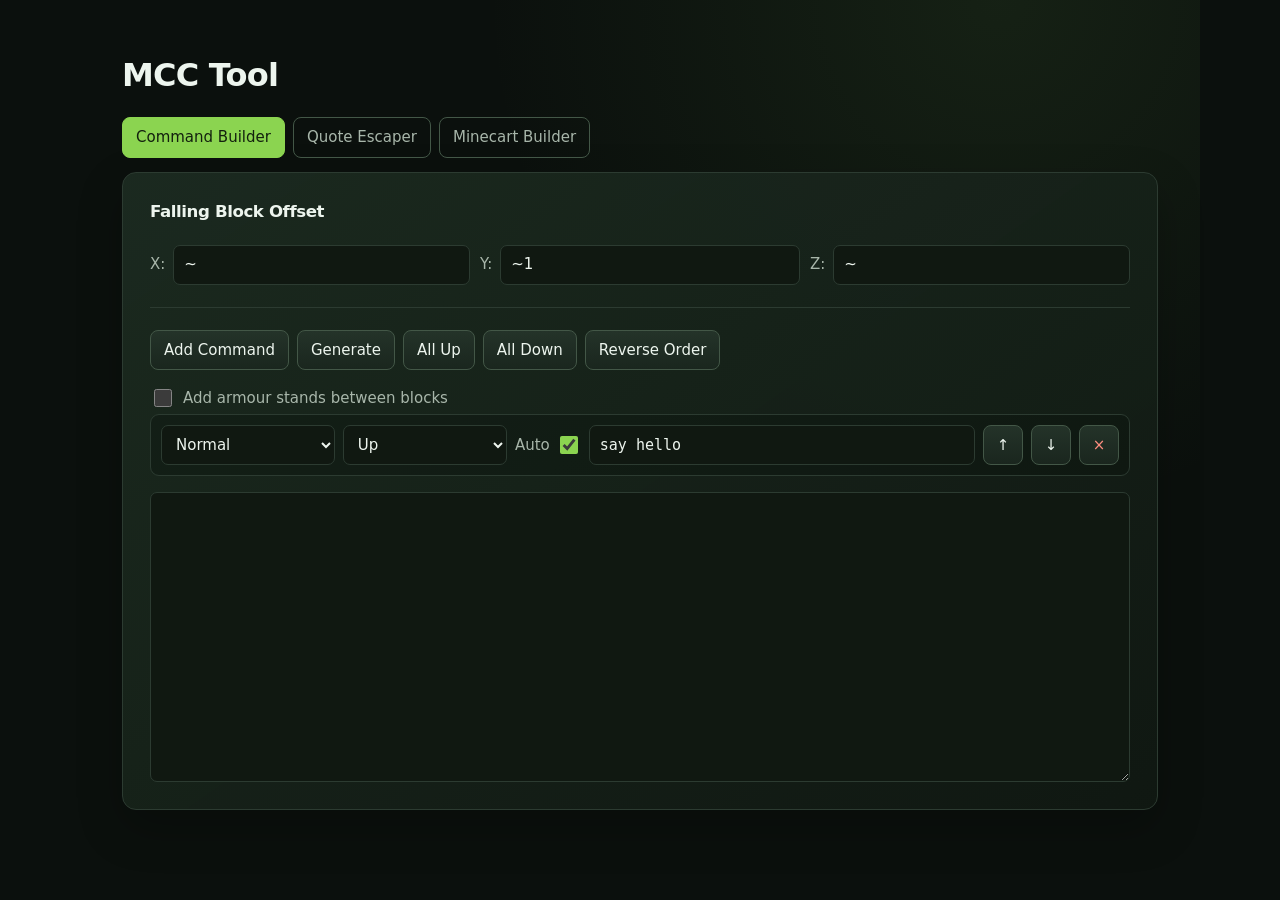
==== MCCTool/index.html @ 0b10d3e8 "add stuf like roku & mcctool" ====
<!doctype html>
<html lang="en">
<head>
  <meta charset="utf-8">
  <meta name="viewport" content="width=device-width, initial-scale=1">
  <title>MCC Tool</title>
  <style>
    :root {
      color-scheme: dark;
      --bg: #0b100d;
      --surface: #141d17;
      --surface-raised: #1b2820;
      --surface-soft: #101811;
      --line: #2c3b31;
      --line-strong: #435747;
      --text: #edf5ee;
      --muted: #a8b6aa;
      --accent: #8bd450;
      --accent-strong: #b2f078;
      --accent-ink: #13200e;
      --danger: #ff8e80;
      --shadow: 0 18px 46px rgba(0, 0, 0, .24);
    }

    * { box-sizing: border-box; }

    html { min-width: 320px; background: var(--bg); }

    body {
      max-width: 1120px;
      min-height: 100vh;
      margin: 0 auto;
      padding: clamp(20px, 4vw, 54px) clamp(14px, 4vw, 42px);
      color: var(--text);
      background:
        radial-gradient(circle at 82% 0%, rgba(92, 146, 70, .13), transparent 32rem),
        var(--bg);
      font: 15px/1.5 system-ui, -apple-system, BlinkMacSystemFont, "Segoe UI", sans-serif;
    }

    h2, h3 { margin: 0; letter-spacing: -.025em; }
    h2 { font-size: clamp(1.45rem, 3vw, 2rem); }
    h3 { font-size: 1.04rem; }

    body > h2 { margin: 0 0 18px; }

    button, input, select, textarea { font: inherit; }

    button {
      min-height: 40px;
      border: 1px solid var(--line-strong);
      border-radius: 8px;
      padding: 8px 13px;
      color: var(--text);
      background: linear-gradient(180deg, #243329, #1a261e);
      cursor: pointer;
      transition: border-color .16s ease, background .16s ease, color .16s ease, transform .16s ease;
    }

    button:hover { border-color: var(--accent); background: #2b3d2e; }
    button:active { transform: translateY(1px); }
    button:focus-visible, input:focus-visible, select:focus-visible, textarea:focus-visible {
      outline: 2px solid var(--accent-strong);
      outline-offset: 2px;
    }

    .tabs, .toolbar {
      display: flex;
      flex-wrap: wrap;
      gap: 8px;
    }

    .tabs { margin-bottom: 14px; }
    .tabs button { color: var(--muted); background: transparent; }
    .tabs button.active { color: var(--accent-ink); border-color: var(--accent); background: var(--accent); }

    #builder, #escape, #minecart {
      padding: clamp(17px, 3vw, 27px);
      border: 1px solid var(--line);
      border-radius: 14px;
      background: linear-gradient(145deg, rgba(28, 42, 32, .96), rgba(16, 24, 18, .98));
      box-shadow: var(--shadow);
    }

    #builder h3, #escape h3, #minecart h3 { margin-bottom: 20px; }

    .coordinates {
      display: grid;
      grid-template-columns: repeat(3, minmax(0, 1fr));
      gap: 10px;
    }

    .coordinate {
      display: grid;
      grid-template-columns: auto 1fr;
      align-items: center;
      gap: 8px;
      color: var(--muted);
    }

    input, select, textarea {
      width: 100%;
      border: 1px solid var(--line);
      border-radius: 7px;
      color: var(--text);
      background: var(--surface-soft);
    }

    input, select { min-height: 40px; padding: 7px 10px; }
    textarea { display: block; min-height: 150px; padding: 12px; resize: vertical; }
    textarea, .command-input { font-family: ui-monospace, SFMono-Regular, Menlo, Consolas, monospace; }
    input::placeholder, textarea::placeholder { color: #718174; }

    hr {
      height: 1px;
      margin: 22px 0;
      border: 0;
      background: var(--line);
    }

    .toolbar { margin-bottom: 16px; }

    .option-label {
      display: inline-flex;
      align-items: center;
      gap: 8px;
      color: var(--muted);
    }

    .option-label input {
      width: 18px;
      min-height: 18px;
      accent-color: var(--accent);
    }

    #commands {
      display: grid;
      gap: 8px;
      margin-bottom: 16px;
    }

    .command-row {
      display: grid;
      grid-template-columns: minmax(120px, .9fr) minmax(120px, .85fr) auto minmax(180px, 2fr) auto auto auto;
      align-items: center;
      gap: 8px;
      padding: 10px;
      border: 1px solid var(--line);
      border-radius: 9px;
      background: rgba(10, 17, 12, .36);
    }

    .command-row select, .command-row input { min-width: 0; }
    .command-row .auto-label { display: inline-flex; align-items: center; gap: 6px; white-space: nowrap; color: var(--muted); }
    .command-row .auto-label input { width: 18px; min-height: 18px; accent-color: var(--accent); }
    .command-row .row-action { min-width: 40px; padding-inline: 10px; }
    .command-row .delete-action { color: var(--danger); }

    #out { min-height: 290px; }
    #escapeIn, #escapeOut { min-height: 150px; }
    #mineCommands { min-height: 180px; }
    #mineOut { min-height: 290px; }

    #escape > input { max-width: 180px; margin-bottom: 20px; }
    #escape > button, #minecart > button { margin-top: 14px; }

    @media (max-width: 760px) {
      .command-row { grid-template-columns: repeat(2, minmax(0, 1fr)); }
      .command-row .command-input { grid-column: 1 / -1; }
      .command-row .auto-label { justify-self: start; }
    }

    @media (max-width: 520px) {
      body { padding-top: 18px; }
      .coordinates { grid-template-columns: 1fr; }
      .toolbar button, .tabs button { flex: 1 1 calc(50% - 8px); }
      .command-row { grid-template-columns: 1fr 1fr; }
      .command-row select:first-child { grid-column: 1 / -1; }
      .command-row .row-action { min-width: 0; }
      #builder, #escape, #minecart { border-radius: 10px; }
    }
  </style>
</head>
<body>
  <h2>MCC Tool</h2>

  <div class="tabs" role="tablist" aria-label="Tool selection">
    <button class="active" role="tab" aria-selected="true" aria-controls="builder" onclick="tab('builder', this)">Command Builder</button>
    <button role="tab" aria-selected="false" aria-controls="escape" onclick="tab('escape', this)">Quote Escaper</button>
    <button role="tab" aria-selected="false" aria-controls="minecart" onclick="tab('minecart', this)">Minecart Builder</button>
  </div>

  <div id="builder">
    <h3>Falling Block Offset</h3>
    <div class="coordinates">
      <label class="coordinate">X: <input id="ox" value="~" /></label>
      <label class="coordinate">Y: <input id="oy" value="~1" /></label>
      <label class="coordinate">Z: <input id="oz" value="~" /></label>
    </div>

    <hr />

    <div class="toolbar">
      <button onclick="add()">Add Command</button>
      <button onclick="generate()">Generate</button>
      <button onclick="allDirection('up')">All Up</button>
      <button onclick="allDirection('down')">All Down</button>
      <button onclick="reverseCommands()">Reverse Order</button>
    </div>

    <label class="option-label">
      <input id="armourStands" type="checkbox" />
      Add armour stands between blocks
    </label>

    <div id="commands"></div>

    <textarea id="out" aria-label="Generated command output"></textarea>
  </div>

  <div id="escape" hidden>
    <h3>Quote Escaper</h3>

    Level:
    <input id="level" type="number" min="0" value="1" />

    <textarea id="escapeIn" placeholder='text with "quotes"'></textarea>

    <button onclick="escapeText()">Escape</button>

    <textarea id="escapeOut" aria-label="Escaped text output"></textarea>
  </div>

  <div id="minecart" hidden>
    <h3>Falling Redstone Activator Rail</h3>

    <textarea id="mineCommands" placeholder="say hello
say world"></textarea>

    <button onclick="generateMinecart()">Generate</button>

    <textarea id="mineOut" aria-label="Generated minecart command output"></textarea>
  </div>

  <script>
    function allDirection(dir) {
      commands.forEach((c) => { c.direction = dir; });
      render();
    }

    function reverseCommands() {
      commands.reverse();
      render();
    }

    function shiftUp(i) {
      if (i <= 0) return;
      [commands[i], commands[i - 1]] = [commands[i - 1], commands[i]];
      render();
    }

    function shiftDown(i) {
      if (i >= commands.length - 1) return;
      [commands[i], commands[i + 1]] = [commands[i + 1], commands[i]];
      render();
    }

    function deleteCommand(i) {
      commands.splice(i, 1);
      render();
    }

    function tab(name, selectedButton) {
      ["builder", "escape", "minecart"].forEach((id) => {
        document.getElementById(id).hidden = id !== name;
      });

      document.querySelectorAll(".tabs button").forEach((button) => {
        const selected = button === selectedButton;
        button.classList.toggle("active", selected);
        button.setAttribute("aria-selected", selected);
      });
    }

    function generateMinecart() {
      const cmds = document.getElementById("mineCommands").value
        .split("\n")
        .filter((x) => x.trim() !== "");

      const passengers = [
        { id: "falling_block", BlockState: { Name: "activator_rail" } },
      ];

      cmds.forEach((cmd) => {
        passengers.push({
          id: "command_block_minecart",
          Command: cmd,
        });
      });

      const redstone = {
        id: "falling_block",
        BlockState: { Name: "redstone_block" },
        Passengers: passengers,
      };

      document.getElementById("mineOut").value = `summon minecraft:falling_block ~ ~1 ~ ` + nbt(redstone);
    }

    // COMMAND BUILDER
    let commands = [];

    function add() {
      commands.push({ type: "normal", auto: true, direction: "up", command: "say hello" });
      render();
    }

    function addOption(select, value, text) {
      const option = document.createElement("option");
      option.value = value;
      option.textContent = text;
      select.appendChild(option);
    }

    function createSelect(options, value, onChange) {
      const select = document.createElement("select");
      options.forEach(([optionValue, optionText]) => addOption(select, optionValue, optionText));
      select.value = value;
      select.addEventListener("change", () => onChange(select.value));
      return select;
    }

    function render() {
      const container = document.getElementById("commands");
      container.replaceChildren();

      commands.forEach((c, i) => {
        const row = document.createElement("div");
        row.className = "command-row";

        row.appendChild(createSelect([
          ["normal", "Normal"], ["chain", "Chain"], ["repeat", "Repeat"], ["redstone", "Redstone Block"],
        ], c.type, (value) => { c.type = value; }));

        row.appendChild(createSelect([
          ["up", "Up"], ["down", "Down"], ["north", "North"], ["south", "South"], ["east", "East"], ["west", "West"],
        ], c.direction, (value) => { c.direction = value; }));

        const autoLabel = document.createElement("label");
        autoLabel.className = "auto-label";
        autoLabel.textContent = "Auto";
        const auto = document.createElement("input");
        auto.type = "checkbox";
        auto.checked = c.auto;
        auto.addEventListener("change", () => { c.auto = auto.checked; });
        autoLabel.appendChild(auto);
        row.appendChild(autoLabel);

        const commandInput = document.createElement("input");
        commandInput.className = "command-input";
        commandInput.value = c.command;
        commandInput.setAttribute("aria-label", `Command ${i + 1}`);
        commandInput.addEventListener("input", () => { c.command = commandInput.value; });
        row.appendChild(commandInput);

        const up = document.createElement("button");
        up.className = "row-action";
        up.textContent = "↑";
        up.title = "Move up";
        up.setAttribute("aria-label", "Move command up");
        up.onclick = () => shiftUp(i);
        row.appendChild(up);

        const down = document.createElement("button");
        down.className = "row-action";
        down.textContent = "↓";
        down.title = "Move down";
        down.setAttribute("aria-label", "Move command down");
        down.onclick = () => shiftDown(i);
        row.appendChild(down);

        const remove = document.createElement("button");
        remove.className = "row-action delete-action";
        remove.textContent = "×";
        remove.title = "Delete command";
        remove.setAttribute("aria-label", "Delete command");
        remove.onclick = () => deleteCommand(i);
        row.appendChild(remove);

        container.appendChild(row);
      });
    }

    function escapeNBT(s) {
      return s.replaceAll("\\", "\\\\").replaceAll('"', '\\"');
    }

    function makeBlock(c) {
      if (c.type === "redstone") {
        return { id: "falling_block", BlockState: { Name: "redstone_block" } };
      }

      const name = c.type === "chain" ? "chain_command_block" : c.type === "repeat" ? "repeating_command_block" : "command_block";
      return {
        id: "falling_block",
        BlockState: { Name: name, Properties: { facing: c.direction } },
        TileEntityData: { auto: c.auto ? 1 : 0, Command: c.command },
      };
    }

    function nbt(obj) {
      if (Array.isArray(obj)) return "[" + obj.map(nbt).join(",") + "]";
      if (typeof obj === "object") return "{" + Object.entries(obj).map(([k, v]) => k + ":" + nbt(v)).join(",") + "}";
      if (typeof obj === "string") return '"' + escapeNBT(obj) + '"';
      return obj;
    }

    function stackBlocks(blocks, useArmourStands) {
      let result = null;
      for (let i = blocks.length - 1; i >= 0; i--) {
        const block = blocks[i];
        if (result) {
          block.Passengers = useArmourStands
            ? [{ id: "armor_stand", Health: 0, Invisible: 1, Passengers: [result] }]
            : [result];
        }
        result = block;
      }
      return result;
    }

    function generate() {
      const useArmourStands = document.getElementById("armourStands").checked;
      const stack = stackBlocks(commands.map(makeBlock), useArmourStands);
      const x = document.getElementById("ox").value;
      const y = document.getElementById("oy").value;
      const z = document.getElementById("oz").value;
      document.getElementById("out").value = `summon minecraft:falling_block ${x} ${y} ${z} ` + nbt(stack);
    }

    // QUOTE ESCAPER
    function escapeText() {
      const level = Number(document.getElementById("level").value);
      const amount = 2 ** level - 1;
      const slashes = "\\".repeat(amount);
      document.getElementById("escapeOut").value = document.getElementById("escapeIn").value.replaceAll('"', slashes + '"');
    }

    add();
  </script>
</body>
</html>
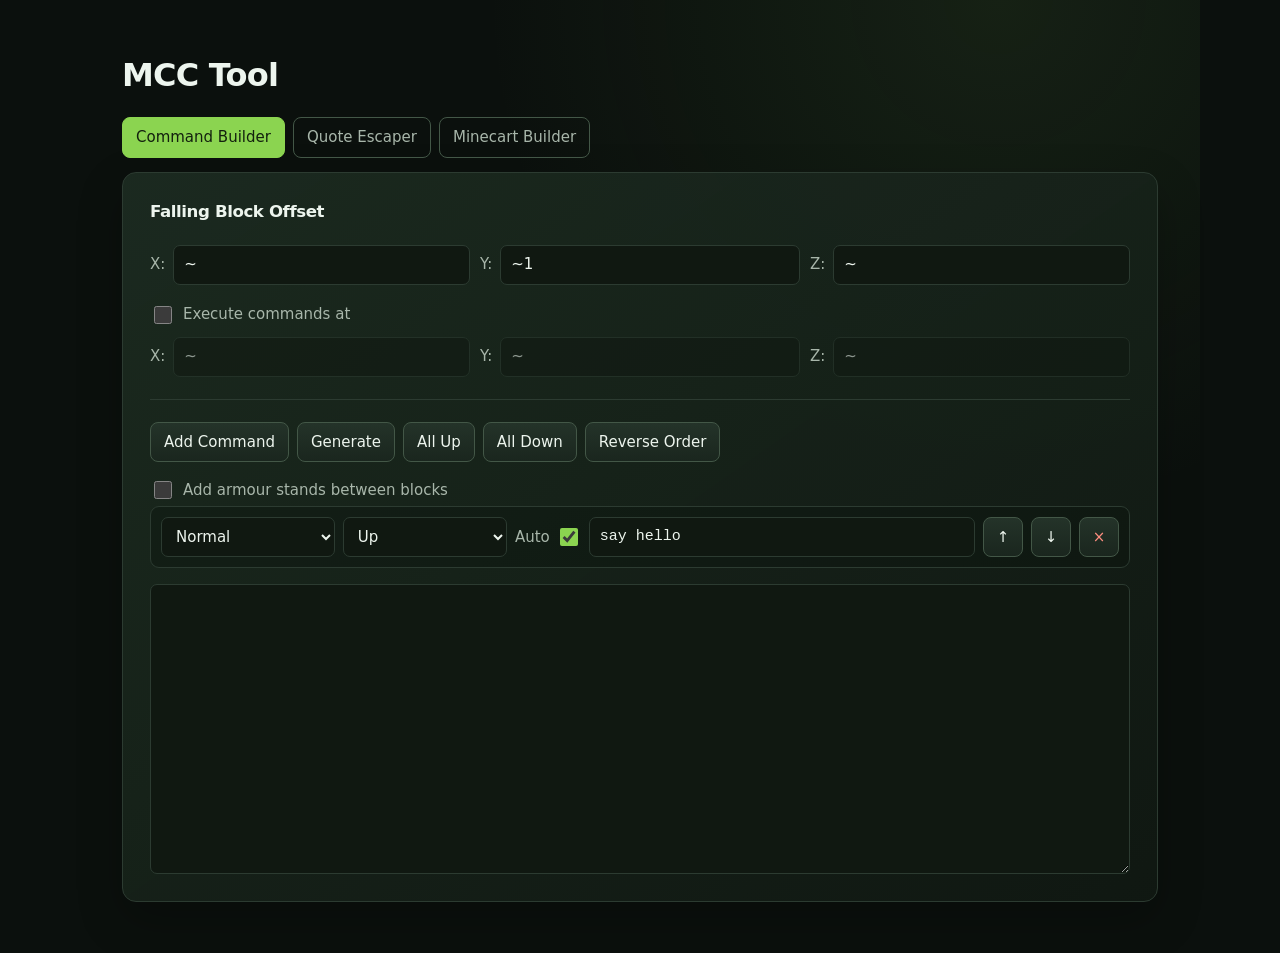
==== commit 37fb0206: "Refactor index.html for improved styling and structure Refactor styles and update HTML structure for" ====
--- a/MCCTool/index.html
+++ b/MCCTool/index.html
@@ -6,179 +6,201 @@
   <title>MCC Tool</title>
   <style>
     :root {
-      color-scheme: dark;
-      --bg: #0b100d;
-      --surface: #141d17;
-      --surface-raised: #1b2820;
-      --surface-soft: #101811;
-      --line: #2c3b31;
-      --line-strong: #435747;
-      --text: #edf5ee;
-      --muted: #a8b6aa;
-      --accent: #8bd450;
-      --accent-strong: #b2f078;
-      --accent-ink: #13200e;
-      --danger: #ff8e80;
-      --shadow: 0 18px 46px rgba(0, 0, 0, .24);
-    }
-
-    * { box-sizing: border-box; }
-
-    html { min-width: 320px; background: var(--bg); }
-
-    body {
-      max-width: 1120px;
-      min-height: 100vh;
-      margin: 0 auto;
-      padding: clamp(20px, 4vw, 54px) clamp(14px, 4vw, 42px);
-      color: var(--text);
-      background:
-        radial-gradient(circle at 82% 0%, rgba(92, 146, 70, .13), transparent 32rem),
-        var(--bg);
-      font: 15px/1.5 system-ui, -apple-system, BlinkMacSystemFont, "Segoe UI", sans-serif;
-    }
-
-    h2, h3 { margin: 0; letter-spacing: -.025em; }
-    h2 { font-size: clamp(1.45rem, 3vw, 2rem); }
-    h3 { font-size: 1.04rem; }
-
-    body > h2 { margin: 0 0 18px; }
-
-    button, input, select, textarea { font: inherit; }
-
-    button {
-      min-height: 40px;
-      border: 1px solid var(--line-strong);
-      border-radius: 8px;
-      padding: 8px 13px;
-      color: var(--text);
-      background: linear-gradient(180deg, #243329, #1a261e);
-      cursor: pointer;
-      transition: border-color .16s ease, background .16s ease, color .16s ease, transform .16s ease;
-    }
-
-    button:hover { border-color: var(--accent); background: #2b3d2e; }
-    button:active { transform: translateY(1px); }
-    button:focus-visible, input:focus-visible, select:focus-visible, textarea:focus-visible {
-      outline: 2px solid var(--accent-strong);
-      outline-offset: 2px;
-    }
-
-    .tabs, .toolbar {
-      display: flex;
-      flex-wrap: wrap;
-      gap: 8px;
-    }
-
-    .tabs { margin-bottom: 14px; }
-    .tabs button { color: var(--muted); background: transparent; }
-    .tabs button.active { color: var(--accent-ink); border-color: var(--accent); background: var(--accent); }
-
-    #builder, #escape, #minecart {
-      padding: clamp(17px, 3vw, 27px);
-      border: 1px solid var(--line);
-      border-radius: 14px;
-      background: linear-gradient(145deg, rgba(28, 42, 32, .96), rgba(16, 24, 18, .98));
-      box-shadow: var(--shadow);
-    }
-
-    #builder h3, #escape h3, #minecart h3 { margin-bottom: 20px; }
-
-    .coordinates {
-      display: grid;
-      grid-template-columns: repeat(3, minmax(0, 1fr));
-      gap: 10px;
-    }
-
-    .coordinate {
-      display: grid;
-      grid-template-columns: auto 1fr;
-      align-items: center;
-      gap: 8px;
-      color: var(--muted);
-    }
-
-    input, select, textarea {
-      width: 100%;
-      border: 1px solid var(--line);
-      border-radius: 7px;
-      color: var(--text);
-      background: var(--surface-soft);
-    }
-
-    input, select { min-height: 40px; padding: 7px 10px; }
-    textarea { display: block; min-height: 150px; padding: 12px; resize: vertical; }
-    textarea, .command-input { font-family: ui-monospace, SFMono-Regular, Menlo, Consolas, monospace; }
-    input::placeholder, textarea::placeholder { color: #718174; }
-
-    hr {
-      height: 1px;
-      margin: 22px 0;
-      border: 0;
-      background: var(--line);
-    }
-
-    .toolbar { margin-bottom: 16px; }
-
-    .option-label {
-      display: inline-flex;
-      align-items: center;
-      gap: 8px;
-      color: var(--muted);
-    }
-
-    .option-label input {
-      width: 18px;
-      min-height: 18px;
-      accent-color: var(--accent);
-    }
-
-    #commands {
-      display: grid;
-      gap: 8px;
-      margin-bottom: 16px;
-    }
-
-    .command-row {
-      display: grid;
-      grid-template-columns: minmax(120px, .9fr) minmax(120px, .85fr) auto minmax(180px, 2fr) auto auto auto;
-      align-items: center;
-      gap: 8px;
-      padding: 10px;
-      border: 1px solid var(--line);
-      border-radius: 9px;
-      background: rgba(10, 17, 12, .36);
-    }
-
-    .command-row select, .command-row input { min-width: 0; }
-    .command-row .auto-label { display: inline-flex; align-items: center; gap: 6px; white-space: nowrap; color: var(--muted); }
-    .command-row .auto-label input { width: 18px; min-height: 18px; accent-color: var(--accent); }
-    .command-row .row-action { min-width: 40px; padding-inline: 10px; }
-    .command-row .delete-action { color: var(--danger); }
-
-    #out { min-height: 290px; }
-    #escapeIn, #escapeOut { min-height: 150px; }
-    #mineCommands { min-height: 180px; }
-    #mineOut { min-height: 290px; }
-
-    #escape > input { max-width: 180px; margin-bottom: 20px; }
-    #escape > button, #minecart > button { margin-top: 14px; }
-
-    @media (max-width: 760px) {
-      .command-row { grid-template-columns: repeat(2, minmax(0, 1fr)); }
-      .command-row .command-input { grid-column: 1 / -1; }
-      .command-row .auto-label { justify-self: start; }
-    }
-
-    @media (max-width: 520px) {
-      body { padding-top: 18px; }
-      .coordinates { grid-template-columns: 1fr; }
-      .toolbar button, .tabs button { flex: 1 1 calc(50% - 8px); }
-      .command-row { grid-template-columns: 1fr 1fr; }
-      .command-row select:first-child { grid-column: 1 / -1; }
-      .command-row .row-action { min-width: 0; }
-      #builder, #escape, #minecart { border-radius: 10px; }
-    }
+  color-scheme: dark;
+  --bg: #0b100d;
+  --surface: #141d17;
+  --surface-raised: #1b2820;
+  --surface-soft: #101811;
+  --line: #2c3b31;
+  --line-strong: #435747;
+  --text: #edf5ee;
+  --muted: #a8b6aa;
+  --accent: #8bd450;
+  --accent-strong: #b2f078;
+  --accent-ink: #13200e;
+  --danger: #ff8e80;
+  --shadow: 0 18px 46px rgba(0, 0, 0, .24);
+}
+
+* { box-sizing: border-box; }
+
+html { min-width: 320px; background: var(--bg); }
+
+body {
+  max-width: 1120px;
+  min-height: 100vh;
+  margin: 0 auto;
+  padding: clamp(20px, 4vw, 54px) clamp(14px, 4vw, 42px);
+  color: var(--text);
+  background:
+    radial-gradient(circle at 82% 0%, rgba(92, 146, 70, .13), transparent 32rem),
+    var(--bg);
+  font: 15px/1.5 system-ui, -apple-system, BlinkMacSystemFont, "Segoe UI", sans-serif;
+}
+
+h2, h3 { margin: 0; letter-spacing: -.025em; }
+h2 { font-size: clamp(1.45rem, 3vw, 2rem); }
+h3 { font-size: 1.04rem; }
+
+body > h2 { margin: 0 0 18px; }
+
+button, input, select, textarea { font: inherit; }
+
+button {
+  min-height: 40px;
+  border: 1px solid var(--line-strong);
+  border-radius: 8px;
+  padding: 8px 13px;
+  color: var(--text);
+  background: linear-gradient(180deg, #243329, #1a261e);
+  cursor: pointer;
+  transition: border-color .16s ease, background .16s ease, color .16s ease, transform .16s ease;
+}
+
+button:hover { border-color: var(--accent); background: #2b3d2e; }
+button:active { transform: translateY(1px); }
+button:focus-visible, input:focus-visible, select:focus-visible, textarea:focus-visible {
+  outline: 2px solid var(--accent-strong);
+  outline-offset: 2px;
+}
+
+.tabs, .toolbar {
+  display: flex;
+  flex-wrap: wrap;
+  gap: 8px;
+}
+
+.tabs { margin-bottom: 14px; }
+.tabs button { color: var(--muted); background: transparent; }
+.tabs button.active { color: var(--accent-ink); border-color: var(--accent); background: var(--accent); }
+
+#builder, #escape, #minecart {
+  padding: clamp(17px, 3vw, 27px);
+  border: 1px solid var(--line);
+  border-radius: 14px;
+  background: linear-gradient(145deg, rgba(28, 42, 32, .96), rgba(16, 24, 18, .98));
+  box-shadow: var(--shadow);
+}
+
+#builder h3, #escape h3, #minecart h3 { margin-bottom: 20px; }
+
+.coordinates {
+  display: grid;
+  grid-template-columns: repeat(3, minmax(0, 1fr));
+  gap: 10px;
+}
+
+.coordinate {
+  display: grid;
+  grid-template-columns: auto 1fr;
+  align-items: center;
+  gap: 8px;
+  color: var(--muted);
+}
+
+input, select, textarea {
+  width: 100%;
+  border: 1px solid var(--line);
+  border-radius: 7px;
+  color: var(--text);
+  background: var(--surface-soft);
+}
+
+input, select { min-height: 40px; padding: 7px 10px; }
+textarea { display: block; min-height: 150px; padding: 12px; resize: vertical; }
+textarea, .command-input { font-family: ui-monospace, SFMono-Regular, Menlo, Consolas, monospace; }
+input::placeholder, textarea::placeholder { color: #718174; }
+input:disabled { opacity: .55; cursor: not-allowed; }
+
+hr {
+  height: 1px;
+  margin: 22px 0;
+  border: 0;
+  background: var(--line);
+}
+
+.builder-options {
+  display: grid;
+  gap: 14px;
+  margin-top: 18px;
+}
+
+.option-group {
+  display: grid;
+  gap: 9px;
+}
+
+.option-group > input { max-width: 420px; }
+.execute-coordinates { margin-top: 1px; }
+
+.toolbar { margin-bottom: 16px; }
+
+.option-label {
+  display: inline-flex;
+  align-items: center;
+  gap: 8px;
+  color: var(--muted);
+}
+
+.option-label input {
+  width: 18px;
+  min-height: 18px;
+  accent-color: var(--accent);
+}
+
+#commands {
+  display: grid;
+  gap: 8px;
+  margin-bottom: 16px;
+}
+
+.command-row {
+  display: grid;
+  grid-template-columns: minmax(120px, .9fr) minmax(120px, .85fr) auto minmax(180px, 2fr) auto auto auto;
+  align-items: center;
+  gap: 8px;
+  padding: 10px;
+  border: 1px solid var(--line);
+  border-radius: 9px;
+  background: rgba(10, 17, 12, .36);
+}
+
+.command-row.custom-type {
+  grid-template-columns: minmax(120px, .9fr) minmax(120px, .85fr) minmax(180px, 1fr) auto auto auto;
+}
+
+.command-row select, .command-row input { min-width: 0; }
+.command-row .auto-label { display: inline-flex; align-items: center; gap: 6px; white-space: nowrap; color: var(--muted); }
+.command-row .auto-label input { width: 18px; min-height: 18px; accent-color: var(--accent); }
+.command-row .row-action { min-width: 40px; padding-inline: 10px; }
+.command-row .delete-action { color: var(--danger); }
+
+#out { min-height: 290px; }
+#escapeIn, #escapeOut { min-height: 150px; }
+#mineCommands { min-height: 180px; }
+#mineOut { min-height: 290px; }
+
+#escape > input { max-width: 180px; margin-bottom: 20px; }
+#escape > button, #minecart > button { margin-top: 14px; }
+
+@media (max-width: 760px) {
+  .command-row { grid-template-columns: repeat(2, minmax(0, 1fr)); }
+  .command-row.custom-type { grid-template-columns: repeat(2, minmax(0, 1fr)); }
+  .command-row .custom-blockstate-input { grid-column: 1 / -1; }
+  .command-row .command-input { grid-column: 1 / -1; }
+  .command-row .auto-label { justify-self: start; }
+}
+
+@media (max-width: 520px) {
+  body { padding-top: 18px; }
+  .coordinates { grid-template-columns: 1fr; }
+  .toolbar button, .tabs button { flex: 1 1 calc(50% - 8px); }
+  .command-row { grid-template-columns: 1fr 1fr; }
+  .command-row select:first-child { grid-column: 1 / -1; }
+  .command-row .row-action { min-width: 0; }
+  #builder, #escape, #minecart { border-radius: 10px; }
+}
+
   </style>
 </head>
 <body>
@@ -198,6 +220,20 @@
       <label class="coordinate">Z: <input id="oz" value="~" /></label>
     </div>
 
+    <div class="builder-options">
+      <div class="option-group">
+        <label class="option-label">
+          <input id="executeAtEnabled" type="checkbox" onchange="updateOptionState()" />
+          Execute commands at
+        </label>
+        <div class="coordinates execute-coordinates">
+          <label class="coordinate">X: <input id="ex" value="~" aria-label="Execute X position" disabled /></label>
+          <label class="coordinate">Y: <input id="ey" value="~" aria-label="Execute Y position" disabled /></label>
+          <label class="coordinate">Z: <input id="ez" value="~" aria-label="Execute Z position" disabled /></label>
+        </div>
+      </div>
+    </div>
+
     <hr />
 
     <div class="toolbar">
@@ -242,211 +278,301 @@
     <textarea id="mineOut" aria-label="Generated minecart command output"></textarea>
   </div>
 
-  <script>
+  <script type="module">
+    // by User Request: NEVER split the single-file structure without explicit prompt to.
     function allDirection(dir) {
-      commands.forEach((c) => { c.direction = dir; });
-      render();
+  commands.forEach((c) => { c.direction = dir; });
+  render();
+}
+
+function reverseCommands() {
+  commands.reverse();
+  render();
+}
+
+function shiftUp(i) {
+  if (i <= 0) return;
+  [commands[i], commands[i - 1]] = [commands[i - 1], commands[i]];
+  render();
+}
+
+function shiftDown(i) {
+  if (i >= commands.length - 1) return;
+  [commands[i], commands[i + 1]] = [commands[i + 1], commands[i]];
+  render();
+}
+
+function deleteCommand(i) {
+  commands.splice(i, 1);
+  render();
+}
+
+function tab(name, selectedButton) {
+  ["builder", "escape", "minecart"].forEach((id) => {
+    document.getElementById(id).hidden = id !== name;
+  });
+
+  document.querySelectorAll(".tabs button").forEach((button) => {
+    const selected = button === selectedButton;
+    button.classList.toggle("active", selected);
+    button.setAttribute("aria-selected", selected);
+  });
+}
+
+function generateMinecart() {
+  const cmds = document.getElementById("mineCommands").value
+    .split("\n")
+    .filter((x) => x.trim() !== "");
+
+  const passengers = [
+    { id: "falling_block", BlockState: { Name: "activator_rail" } },
+  ];
+
+  cmds.forEach((cmd) => {
+    passengers.push({
+      id: "command_block_minecart",
+      Command: cmd,
+    });
+  });
+
+  const redstone = {
+    id: "falling_block",
+    BlockState: { Name: "redstone_block" },
+    Passengers: passengers,
+  };
+
+  document.getElementById("mineOut").value = `summon minecraft:falling_block ~ ~1 ~ ` + nbt(redstone);
+}
+
+// COMMAND BUILDER
+let commands = [];
+
+function add() {
+  commands.push({ type: "normal", auto: true, direction: "up", customBlockState: "", command: "say hello" });
+  render();
+}
+
+function addOption(select, value, text) {
+  const option = document.createElement("option");
+  option.value = value;
+  option.textContent = text;
+  select.appendChild(option);
+}
+
+function createSelect(options, value, onChange) {
+  const select = document.createElement("select");
+  options.forEach(([optionValue, optionText]) => addOption(select, optionValue, optionText));
+  select.value = value;
+  select.addEventListener("change", () => onChange(select.value));
+  return select;
+}
+
+function render() {
+  const container = document.getElementById("commands");
+  container.replaceChildren();
+
+  commands.forEach((c, i) => {
+    const row = document.createElement("div");
+    row.className = "command-row";
+
+    row.appendChild(createSelect([
+      ["normal", "Normal"], ["chain", "Chain"], ["repeat", "Repeat"], ["redstone", "Redstone Block"], ["custom", "Custom BlockState"],
+    ], c.type, (value) => { c.type = value; render(); }));
+
+    row.appendChild(createSelect([
+      ["up", "Up"], ["down", "Down"], ["north", "North"], ["south", "South"], ["east", "East"], ["west", "West"],
+    ], c.direction, (value) => { c.direction = value; }));
+
+    if (c.type !== "custom") {
+      const autoLabel = document.createElement("label");
+      autoLabel.className = "auto-label";
+      autoLabel.textContent = "Auto";
+      const auto = document.createElement("input");
+      auto.type = "checkbox";
+      auto.checked = c.auto;
+      auto.addEventListener("change", () => { c.auto = auto.checked; });
+      autoLabel.appendChild(auto);
+      row.appendChild(autoLabel);
     }
 
-    function reverseCommands() {
-      commands.reverse();
-      render();
+    if (c.type === "custom") {
+      row.classList.add("custom-type");
+      const customBlockStateInput = document.createElement("input");
+      customBlockStateInput.className = "custom-blockstate-input";
+      customBlockStateInput.value = c.customBlockState || "";
+      customBlockStateInput.placeholder = "BlockState name";
+      customBlockStateInput.title = "Custom BlockState name";
+      customBlockStateInput.setAttribute("aria-label", `Custom BlockState name ${i + 1}`);
+      customBlockStateInput.addEventListener("input", () => { c.customBlockState = customBlockStateInput.value; });
+      row.appendChild(customBlockStateInput);
     }
 
-    function shiftUp(i) {
-      if (i <= 0) return;
-      [commands[i], commands[i - 1]] = [commands[i - 1], commands[i]];
-      render();
+    if (c.type !== "custom") {
+      const commandInput = document.createElement("input");
+      commandInput.className = "command-input";
+      commandInput.value = c.command;
+      commandInput.setAttribute("aria-label", `Command ${i + 1}`);
+      commandInput.addEventListener("input", () => { c.command = commandInput.value; });
+      row.appendChild(commandInput);
     }
 
-    function shiftDown(i) {
-      if (i >= commands.length - 1) return;
-      [commands[i], commands[i + 1]] = [commands[i + 1], commands[i]];
-      render();
+    const up = document.createElement("button");
+    up.className = "row-action";
+    up.textContent = "↑";
+    up.title = "Move up";
+    up.setAttribute("aria-label", "Move command up");
+    up.onclick = () => shiftUp(i);
+    row.appendChild(up);
+
+    const down = document.createElement("button");
+    down.className = "row-action";
+    down.textContent = "↓";
+    down.title = "Move down";
+    down.setAttribute("aria-label", "Move command down");
+    down.onclick = () => shiftDown(i);
+    row.appendChild(down);
+
+    const remove = document.createElement("button");
+    remove.className = "row-action delete-action";
+    remove.textContent = "×";
+    remove.title = "Delete command";
+    remove.setAttribute("aria-label", "Delete command");
+    remove.onclick = () => deleteCommand(i);
+    row.appendChild(remove);
+
+    container.appendChild(row);
+  });
+}
+
+function updateOptionState() {
+  const executeAtEnabled = document.getElementById("executeAtEnabled").checked;
+  ["ex", "ey", "ez"].forEach((id) => {
+    document.getElementById(id).disabled = !executeAtEnabled;
+  });
+}
+
+function escapeNBT(s) {
+  return s.replaceAll("\\", "\\\\").replaceAll('"', '\\"');
+}
+
+function coordinateValue(value) {
+  const match = value.trim().match(/^([~^])([+-]?(?:\d+(?:\.\d*)?|\.\d+))?$/);
+  if (!match) return null;
+  return Number(match[2] || 0);
+}
+
+function relativeCoordinate(value, offset) {
+  const trimmed = value.trim();
+  const match = trimmed.match(/^([~^])([+-]?(?:\d+(?:\.\d*)?|\.\d+))?$/);
+  if (!match) return trimmed;
+
+  const next = Number(match[2] || 0) + offset;
+  const formatted = Number.isInteger(next) ? String(next) : String(next);
+  return match[1] + (next === 0 ? "" : formatted);
+}
+
+function executeCoordinate(target, stackOffset) {
+  const targetValue = coordinateValue(target);
+
+  // The first generated falling block is the origin. Later falling blocks
+  // are offset from it, so compensate their relative Y coordinate.
+  if (targetValue !== null && target.trim().startsWith("~")) {
+    return relativeCoordinate(target, stackOffset);
+  }
+
+  return target.trim();
+}
+
+function executePositionForBlock(index) {
+  const stackOffset = -index;
+  const x = executeCoordinate(document.getElementById("ex").value, 0);
+  const y = executeCoordinate(document.getElementById("ey").value, stackOffset);
+  const z = executeCoordinate(document.getElementById("ez").value, 0);
+  return `${x} ${y} ${z}`;
+}
+
+function makeBlock(c, executeAtEnabled, index) {
+  const name = c.type === "custom"
+    ? c.customBlockState.trim() || "command_block"
+    : c.type === "redstone"
+      ? "redstone_block"
+      : c.type === "chain"
+        ? "chain_command_block"
+        : c.type === "repeat"
+          ? "repeating_command_block"
+          : "command_block";
+
+  if (c.type === "custom" || c.type === "redstone") {
+    return { id: "falling_block", BlockState: { Name: name } };
+  }
+
+  const command = executeAtEnabled
+    ? `execute at ${executePositionForBlock(index)} run ${c.command}`
+    : c.command;
+
+  return {
+    id: "falling_block",
+    BlockState: { Name: name, Properties: { facing: c.direction } },
+    TileEntityData: { auto: c.auto ? 1 : 0, Command: command },
+  };
+}
+
+function nbt(obj) {
+  if (Array.isArray(obj)) return "[" + obj.map(nbt).join(",") + "]";
+  if (typeof obj === "object") return "{" + Object.entries(obj).map(([k, v]) => k + ":" + nbt(v)).join(",") + "}";
+  if (typeof obj === "string") return '"' + escapeNBT(obj) + '"';
+  return obj;
+}
+
+function stackBlocks(blocks, useArmourStands) {
+  let result = null;
+  for (let i = blocks.length - 1; i >= 0; i--) {
+    const block = blocks[i];
+    if (result) {
+      block.Passengers = useArmourStands
+        ? [{ id: "armor_stand", Health: 0, Invisible: 1, Passengers: [result] }]
+        : [result];
     }
-
-    function deleteCommand(i) {
-      commands.splice(i, 1);
-      render();
-    }
-
-    function tab(name, selectedButton) {
-      ["builder", "escape", "minecart"].forEach((id) => {
-        document.getElementById(id).hidden = id !== name;
-      });
-
-      document.querySelectorAll(".tabs button").forEach((button) => {
-        const selected = button === selectedButton;
-        button.classList.toggle("active", selected);
-        button.setAttribute("aria-selected", selected);
-      });
-    }
-
-    function generateMinecart() {
-      const cmds = document.getElementById("mineCommands").value
-        .split("\n")
-        .filter((x) => x.trim() !== "");
-
-      const passengers = [
-        { id: "falling_block", BlockState: { Name: "activator_rail" } },
-      ];
-
-      cmds.forEach((cmd) => {
-        passengers.push({
-          id: "command_block_minecart",
-          Command: cmd,
-        });
-      });
-
-      const redstone = {
-        id: "falling_block",
-        BlockState: { Name: "redstone_block" },
-        Passengers: passengers,
-      };
-
-      document.getElementById("mineOut").value = `summon minecraft:falling_block ~ ~1 ~ ` + nbt(redstone);
-    }
-
-    // COMMAND BUILDER
-    let commands = [];
-
-    function add() {
-      commands.push({ type: "normal", auto: true, direction: "up", command: "say hello" });
-      render();
-    }
-
-    function addOption(select, value, text) {
-      const option = document.createElement("option");
-      option.value = value;
-      option.textContent = text;
-      select.appendChild(option);
-    }
-
-    function createSelect(options, value, onChange) {
-      const select = document.createElement("select");
-      options.forEach(([optionValue, optionText]) => addOption(select, optionValue, optionText));
-      select.value = value;
-      select.addEventListener("change", () => onChange(select.value));
-      return select;
-    }
-
-    function render() {
-      const container = document.getElementById("commands");
-      container.replaceChildren();
-
-      commands.forEach((c, i) => {
-        const row = document.createElement("div");
-        row.className = "command-row";
-
-        row.appendChild(createSelect([
-          ["normal", "Normal"], ["chain", "Chain"], ["repeat", "Repeat"], ["redstone", "Redstone Block"],
-        ], c.type, (value) => { c.type = value; }));
-
-        row.appendChild(createSelect([
-          ["up", "Up"], ["down", "Down"], ["north", "North"], ["south", "South"], ["east", "East"], ["west", "West"],
-        ], c.direction, (value) => { c.direction = value; }));
-
-        const autoLabel = document.createElement("label");
-        autoLabel.className = "auto-label";
-        autoLabel.textContent = "Auto";
-        const auto = document.createElement("input");
-        auto.type = "checkbox";
-        auto.checked = c.auto;
-        auto.addEventListener("change", () => { c.auto = auto.checked; });
-        autoLabel.appendChild(auto);
-        row.appendChild(autoLabel);
-
-        const commandInput = document.createElement("input");
-        commandInput.className = "command-input";
-        commandInput.value = c.command;
-        commandInput.setAttribute("aria-label", `Command ${i + 1}`);
-        commandInput.addEventListener("input", () => { c.command = commandInput.value; });
-        row.appendChild(commandInput);
-
-        const up = document.createElement("button");
-        up.className = "row-action";
-        up.textContent = "↑";
-        up.title = "Move up";
-        up.setAttribute("aria-label", "Move command up");
-        up.onclick = () => shiftUp(i);
-        row.appendChild(up);
-
-        const down = document.createElement("button");
-        down.className = "row-action";
-        down.textContent = "↓";
-        down.title = "Move down";
-        down.setAttribute("aria-label", "Move command down");
-        down.onclick = () => shiftDown(i);
-        row.appendChild(down);
-
-        const remove = document.createElement("button");
-        remove.className = "row-action delete-action";
-        remove.textContent = "×";
-        remove.title = "Delete command";
-        remove.setAttribute("aria-label", "Delete command");
-        remove.onclick = () => deleteCommand(i);
-        row.appendChild(remove);
-
-        container.appendChild(row);
-      });
-    }
-
-    function escapeNBT(s) {
-      return s.replaceAll("\\", "\\\\").replaceAll('"', '\\"');
-    }
-
-    function makeBlock(c) {
-      if (c.type === "redstone") {
-        return { id: "falling_block", BlockState: { Name: "redstone_block" } };
-      }
-
-      const name = c.type === "chain" ? "chain_command_block" : c.type === "repeat" ? "repeating_command_block" : "command_block";
-      return {
-        id: "falling_block",
-        BlockState: { Name: name, Properties: { facing: c.direction } },
-        TileEntityData: { auto: c.auto ? 1 : 0, Command: c.command },
-      };
-    }
-
-    function nbt(obj) {
-      if (Array.isArray(obj)) return "[" + obj.map(nbt).join(",") + "]";
-      if (typeof obj === "object") return "{" + Object.entries(obj).map(([k, v]) => k + ":" + nbt(v)).join(",") + "}";
-      if (typeof obj === "string") return '"' + escapeNBT(obj) + '"';
-      return obj;
-    }
-
-    function stackBlocks(blocks, useArmourStands) {
-      let result = null;
-      for (let i = blocks.length - 1; i >= 0; i--) {
-        const block = blocks[i];
-        if (result) {
-          block.Passengers = useArmourStands
-            ? [{ id: "armor_stand", Health: 0, Invisible: 1, Passengers: [result] }]
-            : [result];
-        }
-        result = block;
-      }
-      return result;
-    }
-
-    function generate() {
-      const useArmourStands = document.getElementById("armourStands").checked;
-      const stack = stackBlocks(commands.map(makeBlock), useArmourStands);
-      const x = document.getElementById("ox").value;
-      const y = document.getElementById("oy").value;
-      const z = document.getElementById("oz").value;
-      document.getElementById("out").value = `summon minecraft:falling_block ${x} ${y} ${z} ` + nbt(stack);
-    }
-
-    // QUOTE ESCAPER
-    function escapeText() {
-      const level = Number(document.getElementById("level").value);
-      const amount = 2 ** level - 1;
-      const slashes = "\\".repeat(amount);
-      document.getElementById("escapeOut").value = document.getElementById("escapeIn").value.replaceAll('"', slashes + '"');
-    }
-
-    add();
+    result = block;
+  }
+  return result;
+}
+
+function generate() {
+  const useArmourStands = document.getElementById("armourStands").checked;
+  const executeAtEnabled = document.getElementById("executeAtEnabled").checked;
+  const stack = stackBlocks(
+    commands.map((command, index) => makeBlock(command, executeAtEnabled, index)),
+    useArmourStands,
+  );
+  const x = document.getElementById("ox").value;
+  const y = document.getElementById("oy").value;
+  const z = document.getElementById("oz").value;
+  document.getElementById("out").value = `summon minecraft:falling_block ${x} ${y} ${z} ` + nbt(stack);
+}
+
+// QUOTE ESCAPER
+function escapeText() {
+  const level = Number(document.getElementById("level").value);
+  const amount = 2 ** level - 1;
+  const slashes = "\\".repeat(amount);
+  document.getElementById("escapeOut").value = document.getElementById("escapeIn").value.replaceAll('"', slashes + '"');
+}
+
+Object.assign(window, {
+  add,
+  allDirection,
+  escapeText,
+  generate,
+  generateMinecart,
+  reverseCommands,
+  tab,
+  updateOptionState,
+});
+
+updateOptionState();
+add();
+
   </script>
 </body>
 </html>
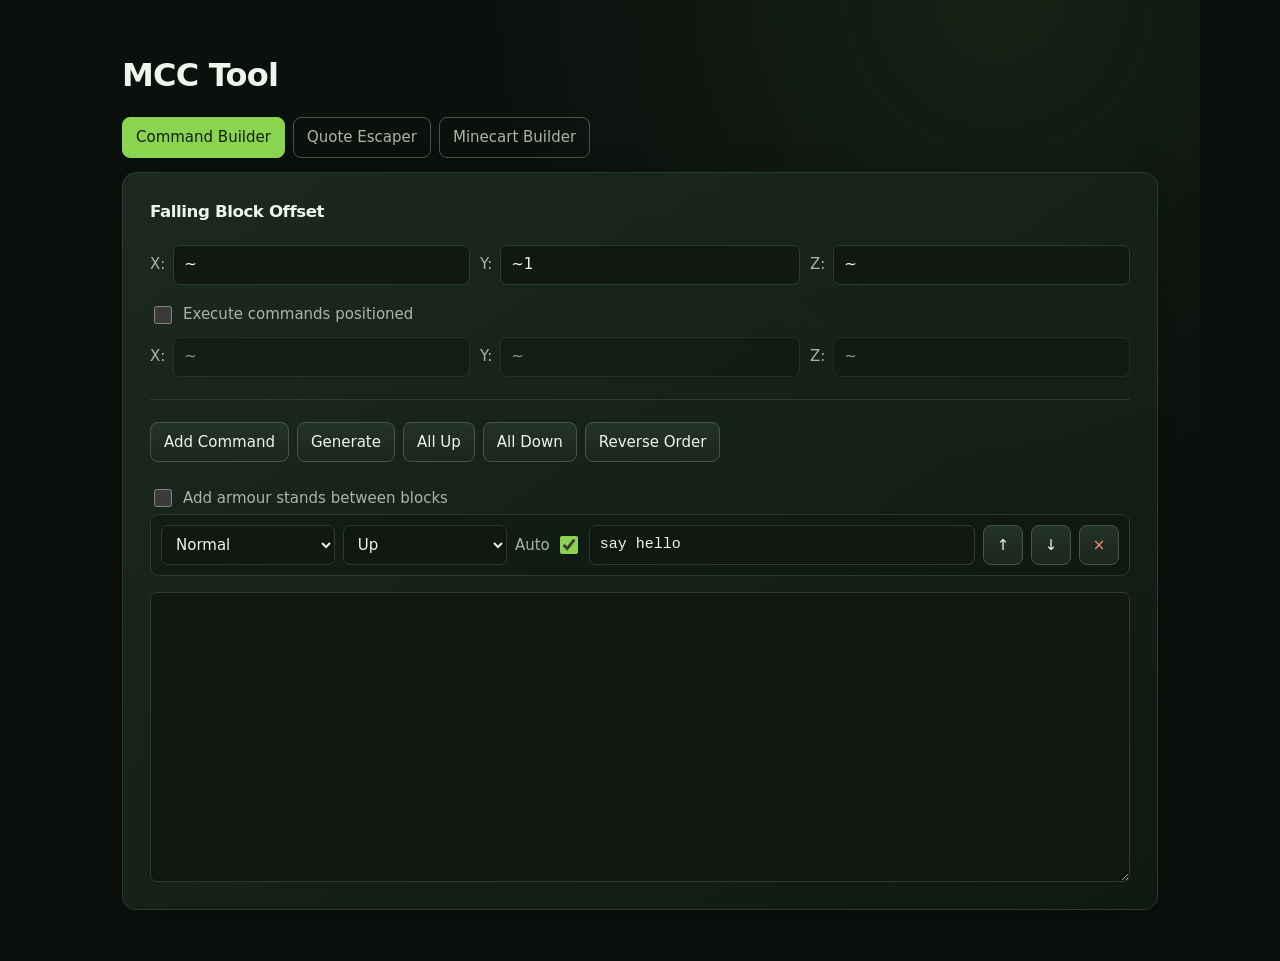
==== commit 25cf9080: "Update toolbar margin and command execution text" ====
--- a/MCCTool/index.html
+++ b/MCCTool/index.html
@@ -133,7 +133,7 @@
 .option-group > input { max-width: 420px; }
 .execute-coordinates { margin-top: 1px; }
 
-.toolbar { margin-bottom: 16px; }
+.toolbar { margin-bottom: 24px; }
 
 .option-label {
   display: inline-flex;
@@ -224,7 +224,7 @@
       <div class="option-group">
         <label class="option-label">
           <input id="executeAtEnabled" type="checkbox" onchange="updateOptionState()" />
-          Execute commands at
+          Execute commands positioned
         </label>
         <div class="coordinates execute-coordinates">
           <label class="coordinate">X: <input id="ex" value="~" aria-label="Execute X position" disabled /></label>
@@ -507,7 +507,7 @@
   }
 
   const command = executeAtEnabled
-    ? `execute at ${executePositionForBlock(index)} run ${c.command}`
+    ? `execute positioned ${executePositionForBlock(index)} run ${c.command}`
     : c.command;
 
   return {
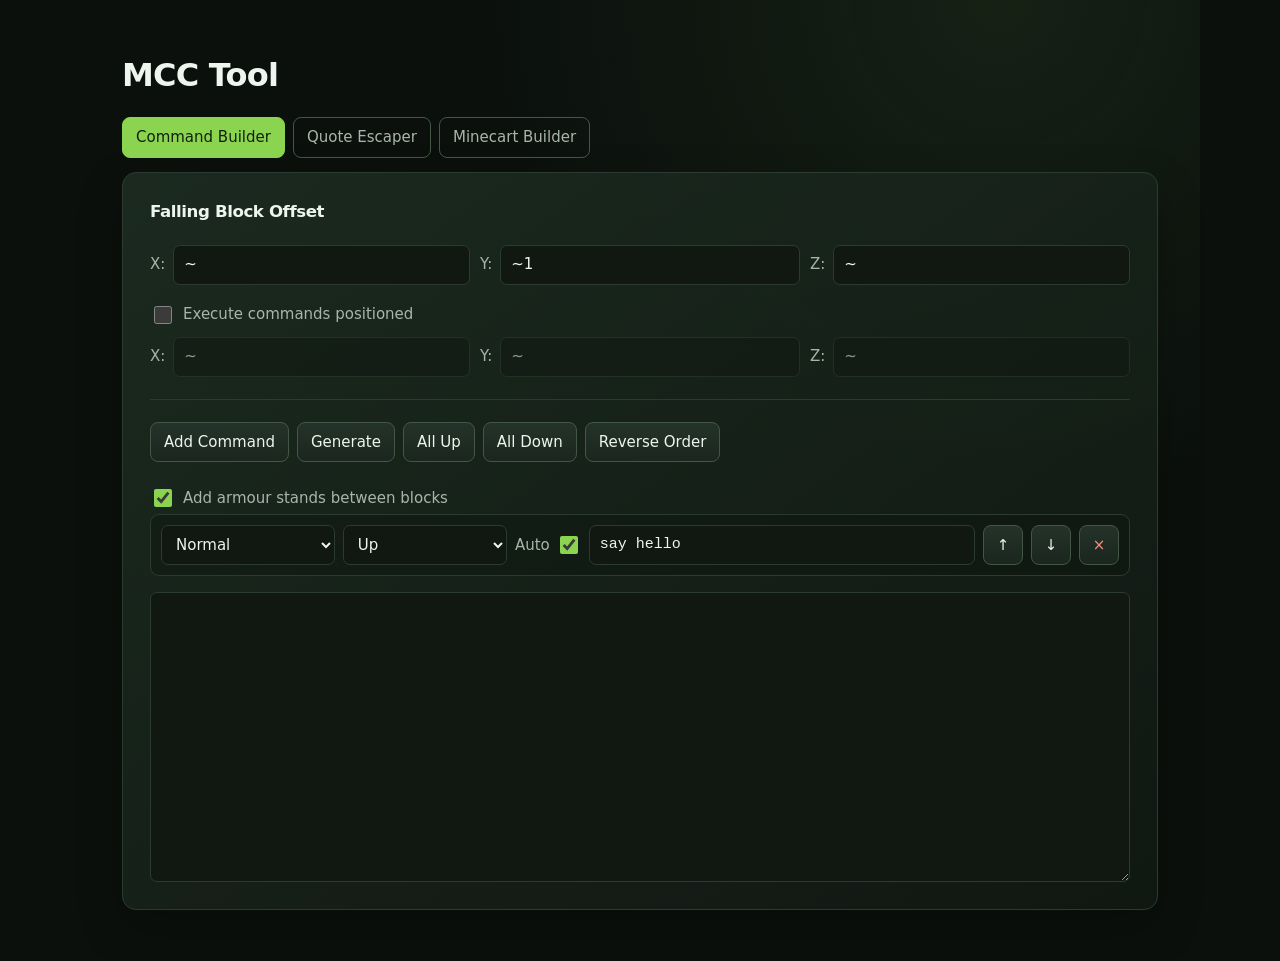
==== commit e165c004: "Update index.html" ====
--- a/MCCTool/index.html
+++ b/MCCTool/index.html
@@ -245,7 +245,7 @@
     </div>
 
     <label class="option-label">
-      <input id="armourStands" type="checkbox" />
+      <input id="armourStands" type="checkbox" checked />
       Add armour stands between blocks
     </label>
 
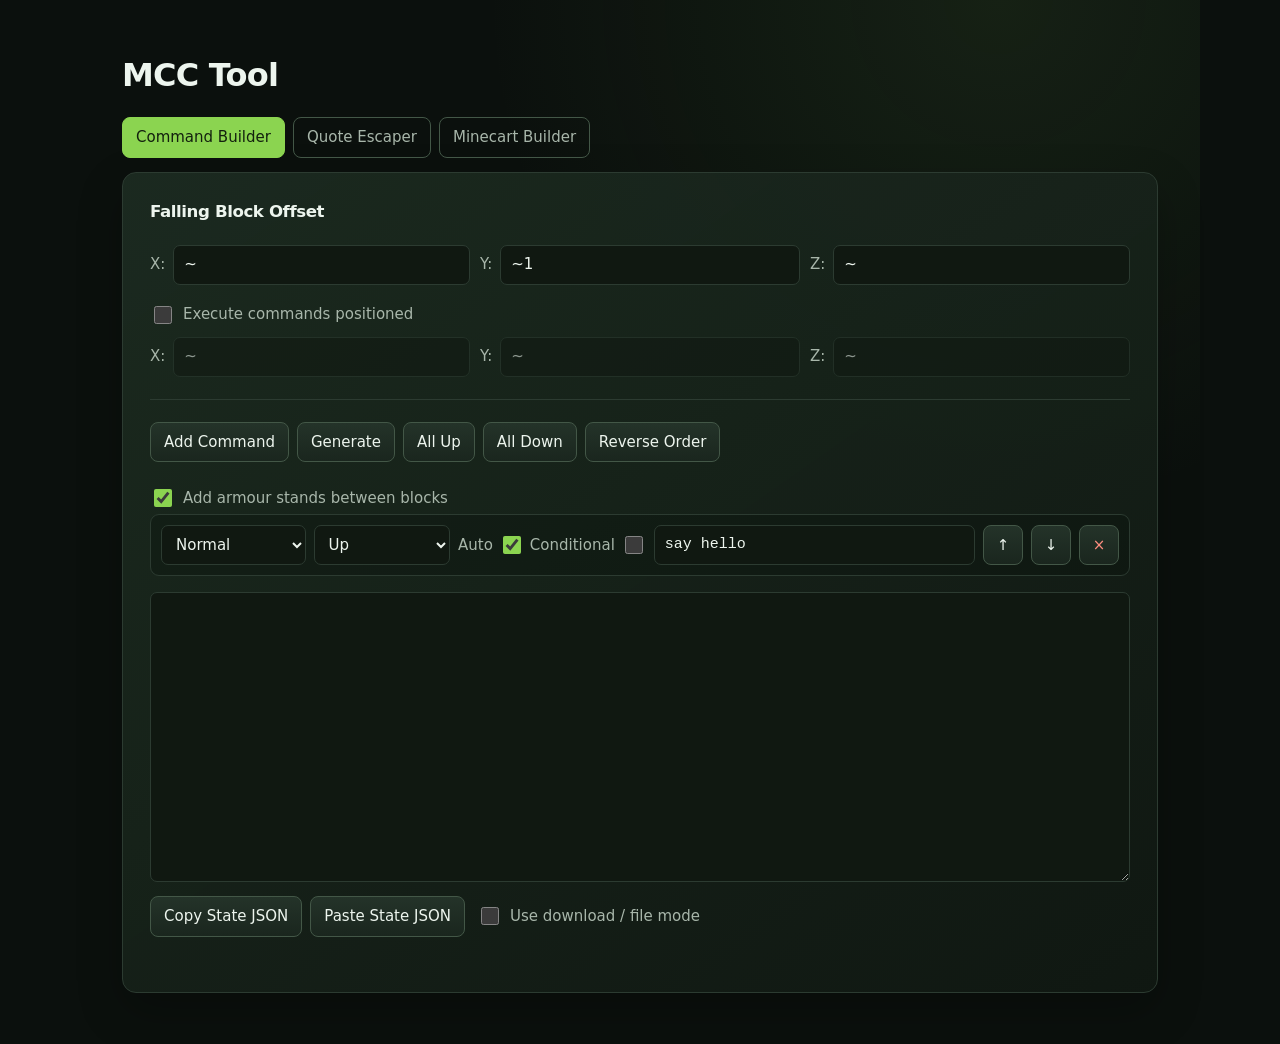
==== commit 8cbc4714: "Implement state export/import functionality Added state actions for exporting and importing builder " ====
--- a/MCCTool/index.html
+++ b/MCCTool/index.html
@@ -180,6 +180,18 @@
 #mineCommands { min-height: 180px; }
 #mineOut { min-height: 290px; }
 
+.state-actions {
+  display: flex;
+  flex-wrap: wrap;
+  gap: 8px;
+  margin-top: 14px;
+}
+
+.state-actions input[type="file"] { display: none; }
+
+.state-mode { margin-left: 4px; }
+.state-status { min-height: 1.5em; margin-top: 6px; color: var(--muted); }
+
 #escape > input { max-width: 180px; margin-bottom: 20px; }
 #escape > button, #minecart > button { margin-top: 14px; }
 
@@ -252,6 +264,17 @@
     <div id="commands"></div>
 
     <textarea id="out" aria-label="Generated command output"></textarea>
+
+    <div class="state-actions" aria-label="Command builder state">
+      <button id="stateExport" onclick="exportBuilderState()">Copy State JSON</button>
+      <button id="stateImportButton" onclick="importBuilderState()">Paste State JSON</button>
+      <input id="stateImport" type="file" accept="application/json,.json" onchange="importBuilderState(event)" />
+      <label class="option-label state-mode">
+        <input id="stateDownloadMode" type="checkbox" onchange="updateStateMode()" />
+        Use download / file mode
+      </label>
+    </div>
+    <div id="stateStatus" class="state-status" role="status" aria-live="polite"></div>
   </div>
 
   <div id="escape" hidden>
@@ -348,7 +371,7 @@
 let commands = [];
 
 function add() {
-  commands.push({ type: "normal", auto: true, direction: "up", customBlockState: "", command: "say hello" });
+  commands.push({ type: "normal", auto: true, conditional: false, direction: "up", customBlockState: "", command: "say hello" });
   render();
 }
 
@@ -384,6 +407,9 @@
     ], c.direction, (value) => { c.direction = value; }));
 
     if (c.type !== "custom") {
+      const flags = document.createElement("div");
+      flags.className = "auto-label";
+
       const autoLabel = document.createElement("label");
       autoLabel.className = "auto-label";
       autoLabel.textContent = "Auto";
@@ -392,7 +418,20 @@
       auto.checked = c.auto;
       auto.addEventListener("change", () => { c.auto = auto.checked; });
       autoLabel.appendChild(auto);
-      row.appendChild(autoLabel);
+      flags.appendChild(autoLabel);
+
+      if (c.type !== "redstone") {
+        const conditionalLabel = document.createElement("label");
+        conditionalLabel.className = "auto-label";
+        conditionalLabel.textContent = "Conditional";
+        const conditional = document.createElement("input");
+        conditional.type = "checkbox";
+        conditional.checked = c.conditional;
+        conditional.addEventListener("change", () => { c.conditional = conditional.checked; });
+        conditionalLabel.appendChild(conditional);
+        flags.appendChild(conditionalLabel);
+      }
+      row.appendChild(flags);
     }
 
     if (c.type === "custom") {
@@ -512,13 +551,27 @@
 
   return {
     id: "falling_block",
-    BlockState: { Name: name, Properties: { facing: c.direction } },
-    TileEntityData: { auto: c.auto ? 1 : 0, Command: command },
+    BlockState: {
+      Name: name,
+      Properties: {
+        facing: c.direction,
+        ...(c.conditional ? { conditional: "true" } : {}),
+      },
+    },
+    TileEntityData: {
+      auto: nbtByte(c.auto ? 1 : 0),
+      Command: command,
+    },
   };
+}
+
+function nbtByte(value) {
+  return { __nbtByte: value };
 }
 
 function nbt(obj) {
   if (Array.isArray(obj)) return "[" + obj.map(nbt).join(",") + "]";
+  if (obj && typeof obj === "object" && obj.__nbtByte !== undefined) return obj.__nbtByte + "b";
   if (typeof obj === "object") return "{" + Object.entries(obj).map(([k, v]) => k + ":" + nbt(v)).join(",") + "}";
   if (typeof obj === "string") return '"' + escapeNBT(obj) + '"';
   return obj;
@@ -551,6 +604,135 @@
   document.getElementById("out").value = `summon minecraft:falling_block ${x} ${y} ${z} ` + nbt(stack);
 }
 
+function getBuilderState() {
+  return {
+    version: 1,
+    origin: {
+      x: document.getElementById("ox").value,
+      y: document.getElementById("oy").value,
+      z: document.getElementById("oz").value,
+    },
+    executeAt: {
+      enabled: document.getElementById("executeAtEnabled").checked,
+      x: document.getElementById("ex").value,
+      y: document.getElementById("ey").value,
+      z: document.getElementById("ez").value,
+    },
+    armourStands: document.getElementById("armourStands").checked,
+    commands: commands.map((command) => ({ ...command })),
+  };
+}
+
+function setStateStatus(message) {
+  document.getElementById("stateStatus").textContent = message;
+}
+
+function updateStateMode() {
+  const fileMode = document.getElementById("stateDownloadMode").checked;
+  document.getElementById("stateExport").textContent = fileMode
+    ? "Download State JSON"
+    : "Copy State JSON";
+  document.getElementById("stateImportButton").textContent = fileMode
+    ? "Import State JSON"
+    : "Paste State JSON";
+  setStateStatus("");
+}
+
+function downloadBuilderState(json) {
+  const blob = new Blob([json], { type: "application/json" });
+  const url = URL.createObjectURL(blob);
+  const link = document.createElement("a");
+  link.href = url;
+  link.download = "mcc-command-builder.json";
+  document.body.appendChild(link);
+  link.click();
+  link.remove();
+  URL.revokeObjectURL(url);
+}
+
+function exportBuilderState() {
+  const json = JSON.stringify(getBuilderState(), null, 2);
+  if (document.getElementById("stateDownloadMode").checked) {
+    downloadBuilderState(json);
+    setStateStatus("State downloaded.");
+    return;
+  }
+
+  if (navigator.clipboard && window.isSecureContext) {
+    navigator.clipboard.writeText(json)
+      .then(() => setStateStatus("State copied to clipboard."))
+      .catch(() => window.prompt("Copy this JSON:", json));
+    return;
+  }
+
+  window.prompt("Copy this JSON:", json);
+}
+
+function importedCommand(command) {
+  if (!command || typeof command !== "object") return null;
+
+  const types = ["normal", "chain", "repeat", "redstone", "custom"];
+  const directions = ["up", "down", "north", "south", "east", "west"];
+  return {
+    type: types.includes(command.type) ? command.type : "normal",
+    auto: Boolean(command.auto),
+    conditional: Boolean(command.conditional),
+    direction: directions.includes(command.direction) ? command.direction : "up",
+    customBlockState: typeof command.customBlockState === "string" ? command.customBlockState : "",
+    command: typeof command.command === "string" ? command.command : "say hello",
+  };
+}
+
+function applyBuilderState(json) {
+  try {
+    const state = JSON.parse(json);
+    if (!state || typeof state !== "object" || !Array.isArray(state.commands)) {
+      throw new Error("Invalid command builder state");
+    }
+
+    const origin = state.origin || {};
+    const executeAt = state.executeAt || {};
+    const importedCommands = state.commands.map(importedCommand).filter(Boolean);
+
+    document.getElementById("ox").value = typeof origin.x === "string" ? origin.x : "~";
+    document.getElementById("oy").value = typeof origin.y === "string" ? origin.y : "~1";
+    document.getElementById("oz").value = typeof origin.z === "string" ? origin.z : "~";
+    document.getElementById("executeAtEnabled").checked = Boolean(executeAt.enabled);
+    document.getElementById("ex").value = typeof executeAt.x === "string" ? executeAt.x : "~";
+    document.getElementById("ey").value = typeof executeAt.y === "string" ? executeAt.y : "~";
+    document.getElementById("ez").value = typeof executeAt.z === "string" ? executeAt.z : "~";
+    document.getElementById("armourStands").checked = state.armourStands !== false;
+    commands = importedCommands;
+    updateOptionState();
+    render();
+    document.getElementById("out").value = "";
+    setStateStatus("State imported.");
+  } catch (error) {
+    setStateStatus("Could not import state: choose a valid JSON file or paste valid JSON.");
+  }
+}
+
+function importBuilderState(event) {
+  if (event && event.target && event.target.files) {
+    const file = event.target.files[0];
+    event.target.value = "";
+    if (!file) return;
+
+    const reader = new FileReader();
+    reader.onload = () => applyBuilderState(reader.result);
+    reader.readAsText(file);
+    return;
+  }
+
+  if (document.getElementById("stateDownloadMode").checked) {
+    document.getElementById("stateImport").click();
+    return;
+  }
+
+  const json = window.prompt("Paste command builder JSON:");
+  if (json !== null) applyBuilderState(json);
+}
+
 // QUOTE ESCAPER
 function escapeText() {
   const level = Number(document.getElementById("level").value);
@@ -563,14 +745,18 @@
   add,
   allDirection,
   escapeText,
+  exportBuilderState,
   generate,
   generateMinecart,
+  importBuilderState,
   reverseCommands,
   tab,
   updateOptionState,
+  updateStateMode,
 });
 
 updateOptionState();
+updateStateMode();
 add();
 
   </script>
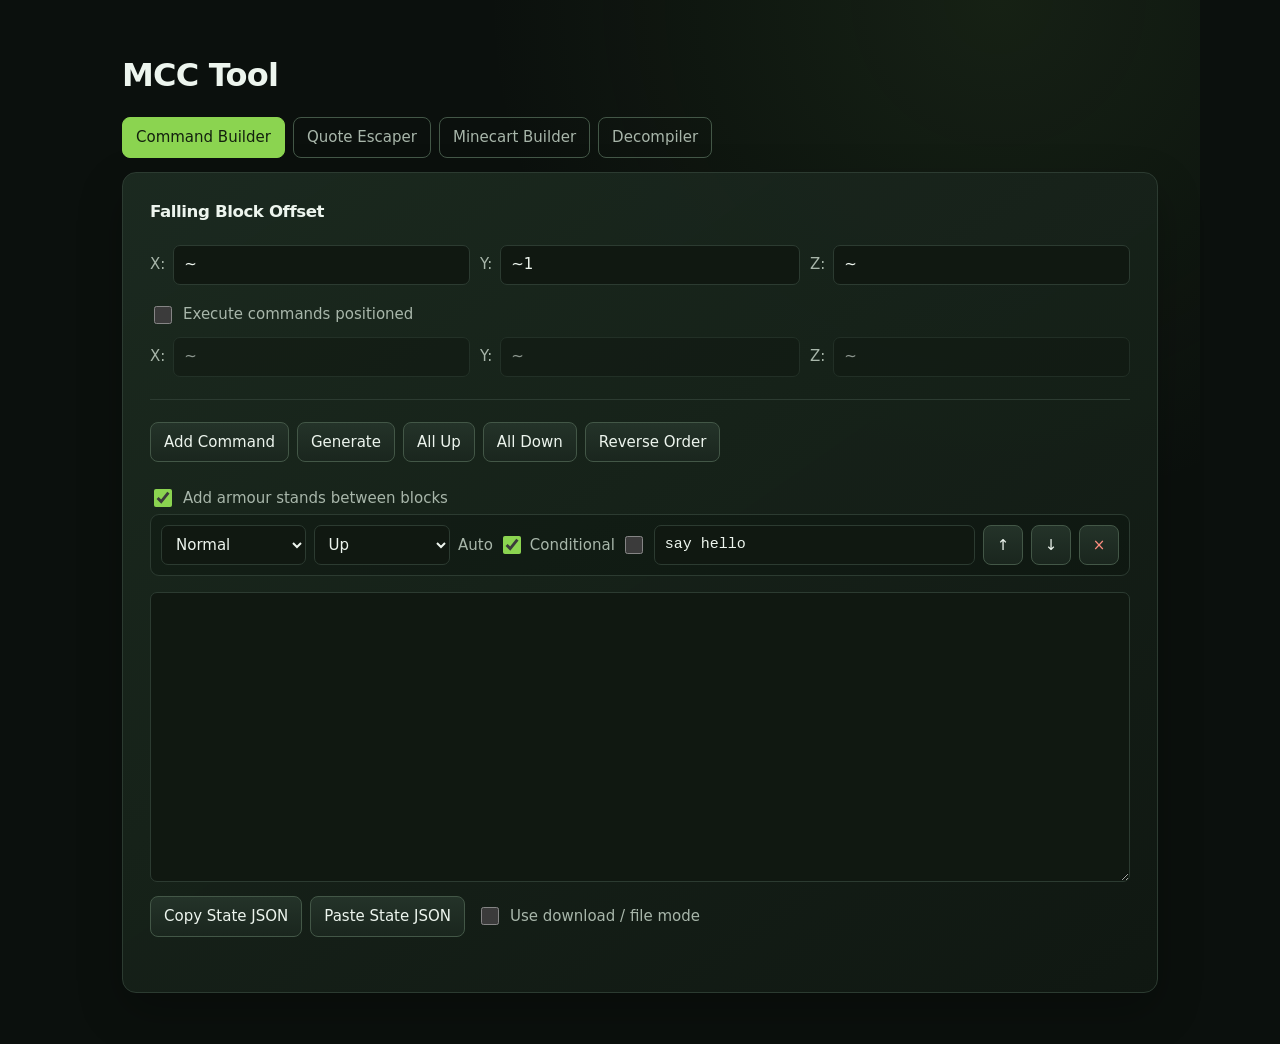
==== commit 2b828019: "Enhance minecart builder with decompiler and options Added a decompiler section and updated minecart" ====
--- a/MCCTool/index.html
+++ b/MCCTool/index.html
@@ -74,7 +74,7 @@
 .tabs button { color: var(--muted); background: transparent; }
 .tabs button.active { color: var(--accent-ink); border-color: var(--accent); background: var(--accent); }
 
-#builder, #escape, #minecart {
+#builder, #escape, #minecart, #decompiler {
   padding: clamp(17px, 3vw, 27px);
   border: 1px solid var(--line);
   border-radius: 14px;
@@ -82,7 +82,7 @@
   box-shadow: var(--shadow);
 }
 
-#builder h3, #escape h3, #minecart h3 { margin-bottom: 20px; }
+#builder h3, #escape h3, #minecart h3, #decompiler h3 { margin-bottom: 20px; }
 
 .coordinates {
   display: grid;
@@ -194,6 +194,12 @@
 
 #escape > input { max-width: 180px; margin-bottom: 20px; }
 #escape > button, #minecart > button { margin-top: 14px; }
+#decompiler > button { margin-top: 14px; }
+#decompilerMode { max-width: 220px; margin-bottom: 14px; }
+#decompilerIn { min-height: 180px; }
+#decompilerOut { min-height: 290px; margin-top: 14px; }
+#minecartStateStatus { min-height: 1.5em; margin-top: 6px; color: var(--muted); }
+.minecart-options { display: grid; gap: 10px; margin: 14px 0; }
 
 @media (max-width: 760px) {
   .command-row { grid-template-columns: repeat(2, minmax(0, 1fr)); }
@@ -210,7 +216,7 @@
   .command-row { grid-template-columns: 1fr 1fr; }
   .command-row select:first-child { grid-column: 1 / -1; }
   .command-row .row-action { min-width: 0; }
-  #builder, #escape, #minecart { border-radius: 10px; }
+  #builder, #escape, #minecart, #decompiler { border-radius: 10px; }
 }
 
   </style>
@@ -222,6 +228,7 @@
     <button class="active" role="tab" aria-selected="true" aria-controls="builder" onclick="tab('builder', this)">Command Builder</button>
     <button role="tab" aria-selected="false" aria-controls="escape" onclick="tab('escape', this)">Quote Escaper</button>
     <button role="tab" aria-selected="false" aria-controls="minecart" onclick="tab('minecart', this)">Minecart Builder</button>
+    <button role="tab" aria-selected="false" aria-controls="decompiler" onclick="tab('decompiler', this)">Decompiler</button>
   </div>
 
   <div id="builder">
@@ -293,12 +300,55 @@
   <div id="minecart" hidden>
     <h3>Falling Redstone Activator Rail</h3>
 
+    <div class="coordinates">
+      <label class="coordinate">X: <input id="mineX" value="~" aria-label="Minecart summon X position" /></label>
+      <label class="coordinate">Y: <input id="mineY" value="~1" aria-label="Minecart summon Y position" /></label>
+      <label class="coordinate">Z: <input id="mineZ" value="~" aria-label="Minecart summon Z position" /></label>
+    </div>
+
+    <div class="minecart-options">
+      <label class="option-label">
+        <input id="mineRedstone" type="checkbox" checked />
+        Add redstone block
+      </label>
+      <label class="option-label">
+        <input id="mineActivator" type="checkbox" checked />
+        Add activator rail
+      </label>
+    </div>
+
     <textarea id="mineCommands" placeholder="say hello
 say world"></textarea>
 
     <button onclick="generateMinecart()">Generate</button>
 
     <textarea id="mineOut" aria-label="Generated minecart command output"></textarea>
+
+    <div class="state-actions" aria-label="Minecart builder state">
+      <button id="mineStateExport" onclick="exportMinecartState()">Copy State JSON</button>
+      <button id="mineStateImportButton" onclick="importMinecartState()">Paste State JSON</button>
+      <input id="mineStateImport" type="file" accept="application/json,.json" onchange="importMinecartState(event)" />
+      <label class="option-label state-mode">
+        <input id="mineStateDownloadMode" type="checkbox" onchange="updateMinecartStateMode()" />
+        Use download / file mode
+      </label>
+    </div>
+    <div id="minecartStateStatus" role="status" aria-live="polite"></div>
+  </div>
+
+  <div id="decompiler" hidden>
+    <h3>Command Decompiler</h3>
+
+    <select id="decompilerMode" aria-label="Command type">
+      <option value="falling_block">Falling Block</option>
+      <option value="minecart">Minecart</option>
+    </select>
+
+    <textarea id="decompilerIn" placeholder="Paste summon command here"></textarea>
+
+    <button onclick="decompile()">Decompile</button>
+
+    <textarea id="decompilerOut" aria-label="Decompiled JSON output" readonly></textarea>
   </div>
 
   <script type="module">
@@ -331,7 +381,7 @@
 }
 
 function tab(name, selectedButton) {
-  ["builder", "escape", "minecart"].forEach((id) => {
+  ["builder", "escape", "minecart", "decompiler"].forEach((id) => {
     document.getElementById(id).hidden = id !== name;
   });
 
@@ -342,14 +392,274 @@
   });
 }
 
+class SnbtParser {
+  constructor(text) {
+    this.text = text;
+    this.index = 0;
+  }
+
+  skipWhitespace() {
+    while (/\s/.test(this.text[this.index] || "")) this.index++;
+  }
+
+  parse() {
+    this.skipWhitespace();
+    const value = this.parseValue();
+    this.skipWhitespace();
+    if (this.index !== this.text.length) throw new Error("Unexpected text after NBT data");
+    return value;
+  }
+
+  parseValue() {
+    this.skipWhitespace();
+    const character = this.text[this.index];
+    if (character === "{") return this.parseCompound();
+    if (character === "[") return this.parseList();
+    if (character === '"' || character === "'") return this.parseQuoted();
+    return this.parseBare();
+  }
+
+  parseCompound() {
+    const result = {};
+    this.index++;
+    this.skipWhitespace();
+
+    while (this.index < this.text.length && this.text[this.index] !== "}") {
+      const key = this.parseKey();
+      this.skipWhitespace();
+      if (this.text[this.index] !== ":") throw new Error("Expected ':' in NBT compound");
+      this.index++;
+      result[key] = this.parseValue();
+      this.skipWhitespace();
+
+      if (this.text[this.index] === ",") {
+        this.index++;
+        this.skipWhitespace();
+      } else if (this.text[this.index] !== "}") {
+        throw new Error("Expected ',' or '}' in NBT compound");
+      }
+    }
+
+    if (this.text[this.index] !== "}") throw new Error("Unclosed NBT compound");
+    this.index++;
+    return result;
+  }
+
+  parseList() {
+    const result = [];
+    this.index++;
+    this.skipWhitespace();
+
+    while (this.index < this.text.length && this.text[this.index] !== "]") {
+      result.push(this.parseValue());
+      this.skipWhitespace();
+      if (this.text[this.index] === ",") {
+        this.index++;
+        this.skipWhitespace();
+      } else if (this.text[this.index] !== "]") {
+        throw new Error("Expected ',' or ']' in NBT list");
+      }
+    }
+
+    if (this.text[this.index] !== "]") throw new Error("Unclosed NBT list");
+    this.index++;
+    return result;
+  }
+
+  parseKey() {
+    this.skipWhitespace();
+    const character = this.text[this.index];
+    if (character === '"' || character === "'") return this.parseQuoted();
+
+    const start = this.index;
+    while (this.index < this.text.length && !/[\s:,{}\[\]]/.test(this.text[this.index])) this.index++;
+    const key = this.text.slice(start, this.index);
+    if (!key) throw new Error("Expected an NBT key");
+    return key;
+  }
+
+  parseQuoted() {
+    const quote = this.text[this.index++];
+    let result = "";
+
+    while (this.index < this.text.length) {
+      const character = this.text[this.index++];
+      if (character === quote) return result;
+      if (character === "\\" && this.index < this.text.length) {
+        result += this.text[this.index++];
+      } else {
+        result += character;
+      }
+    }
+
+    throw new Error("Unclosed quoted NBT value");
+  }
+
+  parseBare() {
+    const start = this.index;
+    while (this.index < this.text.length && !/[\s,\]}]/.test(this.text[this.index])) this.index++;
+    const value = this.text.slice(start, this.index);
+    if (!value) throw new Error("Expected an NBT value");
+    if (value === "true") return true;
+    if (value === "false") return false;
+    if (/^[+-]?(?:\d+(?:\.\d*)?|\.\d+)(?:[bBsSlLfFdD])?$/.test(value)) {
+      return Number(value.replace(/[bBsSlLfFdD]$/, ""));
+    }
+    return value;
+  }
+}
+
+function parseSummonCommand(command) {
+  const dataStart = command.indexOf("{");
+  if (dataStart === -1) throw new Error("Could not find NBT data in the summon command");
+  const prefix = command.slice(0, dataStart).trim().split(/\s+/);
+  return {
+    entity: prefix[1] || "",
+    position: {
+      x: prefix[2] || "~",
+      y: prefix[3] || "~",
+      z: prefix[4] || "~",
+    },
+    data: new SnbtParser(command.slice(dataStart)).parse(),
+  };
+}
+
+function collectCommands(value, result = []) {
+  if (Array.isArray(value)) {
+    value.forEach((entry) => collectCommands(entry, result));
+  } else if (value && typeof value === "object") {
+    Object.entries(value).forEach(([key, entry]) => {
+      if (key === "Command" && typeof entry === "string") result.push(entry);
+      else collectCommands(entry, result);
+    });
+  }
+  return result;
+}
+
+function hasBlockName(value, blockName) {
+  if (Array.isArray(value)) return value.some((entry) => hasBlockName(entry, blockName));
+  if (!value || typeof value !== "object") return false;
+  if (value.BlockState && value.BlockState.Name === blockName) return true;
+  return Object.values(value).some((entry) => hasBlockName(entry, blockName));
+}
+
+function minecartStateFromCommand(summon) {
+  const commands = collectCommands(summon.data);
+  return {
+    version: 1,
+    type: "minecart",
+    meta: {
+      entity: summon.entity,
+      position: summon.position,
+      rootId: typeof summon.data.id === "string" ? summon.data.id : "",
+      commandCount: commands.length,
+      hasRedstoneBlock: hasBlockName(summon.data, "redstone_block"),
+      hasActivatorRail: hasBlockName(summon.data, "activator_rail"),
+    },
+    commands,
+  };
+}
+
+function nextFallingBlock(block, armourStands) {
+  const passengers = Array.isArray(block?.Passengers) ? block.Passengers : [];
+  let passenger = passengers[0];
+  if (passenger?.id === "armor_stand") {
+    armourStands.value = true;
+    passenger = Array.isArray(passenger.Passengers) ? passenger.Passengers[0] : null;
+  }
+  return passenger && passenger.id === "falling_block" ? passenger : null;
+}
+
+function blockType(blockName) {
+  const shortName = String(blockName || "").split(":").pop();
+  return {
+    command_block: "normal",
+    chain_command_block: "chain",
+    repeating_command_block: "repeat",
+    redstone_block: "redstone",
+  }[shortName] || "custom";
+}
+
+function decompileFallingBlockState(summon) {
+  const blocks = [];
+  const armourStands = { value: false };
+  let block = summon.data;
+  while (block) {
+    blocks.push(block);
+    block = nextFallingBlock(block, armourStands);
+  }
+
+  let executeAt = {
+    enabled: false,
+    x: "~",
+    y: "~",
+    z: "~",
+  };
+
+  const commands = blocks.map((entry) => {
+    const blockState = entry.BlockState || {};
+    const properties = blockState.Properties || {};
+    const tileEntityData = entry.TileEntityData || {};
+    const type = blockType(blockState.Name);
+    let command = typeof tileEntityData.Command === "string" ? tileEntityData.Command : "say hello";
+
+    const executeMatch = command.match(/^execute positioned (\S+) (\S+) (\S+) run (.*)$/);
+    if (executeMatch) {
+      if (!executeAt.enabled) {
+        executeAt = {
+          enabled: true,
+          x: executeMatch[1],
+          y: executeMatch[2],
+          z: executeMatch[3],
+        };
+      }
+      command = executeMatch[4];
+    }
+
+    return {
+      type,
+      auto: Boolean(tileEntityData.auto),
+      conditional: properties.conditional === true || properties.conditional === "true",
+      direction: typeof properties.facing === "string" ? properties.facing : "up",
+      customBlockState: type === "custom" ? String(blockState.Name || "") : "",
+      command,
+    };
+  });
+
+  return {
+    version: 1,
+    origin: summon.position,
+    executeAt,
+    armourStands: armourStands.value,
+    commands,
+  };
+}
+
+function decompile() {
+  const input = document.getElementById("decompilerIn").value.trim();
+  const output = document.getElementById("decompilerOut");
+
+  try {
+    const summon = parseSummonCommand(input);
+    const mode = document.getElementById("decompilerMode").value;
+    const result = mode === "minecart"
+      ? minecartStateFromCommand(summon)
+      : decompileFallingBlockState(summon);
+    output.value = JSON.stringify(result, null, 2);
+  } catch (error) {
+    output.value = `Error: ${error.message}`;
+  }
+}
+
 function generateMinecart() {
   const cmds = document.getElementById("mineCommands").value
     .split("\n")
     .filter((x) => x.trim() !== "");
 
-  const passengers = [
-    { id: "falling_block", BlockState: { Name: "activator_rail" } },
-  ];
+  const passengers = [];
+  if (document.getElementById("mineActivator").checked) {
+    passengers.push({ id: "falling_block", BlockState: { Name: "activator_rail" } });
+  }
 
   cmds.forEach((cmd) => {
     passengers.push({
@@ -360,11 +670,164 @@
 
   const redstone = {
     id: "falling_block",
-    BlockState: { Name: "redstone_block" },
-    Passengers: passengers,
   };
-
-  document.getElementById("mineOut").value = `summon minecraft:falling_block ~ ~1 ~ ` + nbt(redstone);
+  if (document.getElementById("mineRedstone").checked) {
+    redstone.BlockState = { Name: "redstone_block" };
+  }
+  redstone.Passengers = passengers;
+
+  const position = {
+    x: document.getElementById("mineX").value,
+    y: document.getElementById("mineY").value,
+    z: document.getElementById("mineZ").value,
+  };
+  document.getElementById("mineOut").value = `summon ${minecartMeta.entity} ${position.x} ${position.y} ${position.z} ` + nbt(redstone);
+}
+
+function defaultMinecartMeta() {
+  return {
+    entity: "minecraft:falling_block",
+    position: { x: "~", y: "~1", z: "~" },
+    rootId: "falling_block",
+    hasRedstoneBlock: true,
+    hasActivatorRail: true,
+  };
+}
+
+let minecartMeta = defaultMinecartMeta();
+
+function getMinecartCommands() {
+  return document.getElementById("mineCommands").value
+    .split("\n")
+    .map((command) => command.trim())
+    .filter((command) => command !== "");
+}
+
+function getMinecartState() {
+  const commands = getMinecartCommands();
+  const position = {
+    x: document.getElementById("mineX").value,
+    y: document.getElementById("mineY").value,
+    z: document.getElementById("mineZ").value,
+  };
+  minecartMeta = {
+    ...minecartMeta,
+    position,
+    hasRedstoneBlock: document.getElementById("mineRedstone").checked,
+    hasActivatorRail: document.getElementById("mineActivator").checked,
+  };
+  return {
+    version: 1,
+    type: "minecart",
+    meta: {
+      ...minecartMeta,
+      position: { ...minecartMeta.position },
+      commandCount: commands.length,
+    },
+    commands,
+  };
+}
+
+function setMinecartStateStatus(message) {
+  document.getElementById("minecartStateStatus").textContent = message;
+}
+
+function updateMinecartStateMode() {
+  const fileMode = document.getElementById("mineStateDownloadMode").checked;
+  document.getElementById("mineStateExport").textContent = fileMode
+    ? "Download State JSON"
+    : "Copy State JSON";
+  document.getElementById("mineStateImportButton").textContent = fileMode
+    ? "Import State JSON"
+    : "Paste State JSON";
+  setMinecartStateStatus("");
+}
+
+function downloadMinecartState(json) {
+  const blob = new Blob([json], { type: "application/json" });
+  const url = URL.createObjectURL(blob);
+  const link = document.createElement("a");
+  link.href = url;
+  link.download = "mcc-minecart-builder.json";
+  document.body.appendChild(link);
+  link.click();
+  link.remove();
+  URL.revokeObjectURL(url);
+}
+
+function exportMinecartState() {
+  const json = JSON.stringify(getMinecartState(), null, 2);
+  if (document.getElementById("mineStateDownloadMode").checked) {
+    downloadMinecartState(json);
+    setMinecartStateStatus("State downloaded.");
+    return;
+  }
+
+  if (navigator.clipboard && window.isSecureContext) {
+    navigator.clipboard.writeText(json)
+      .then(() => setMinecartStateStatus("State copied to clipboard."))
+      .catch(() => window.prompt("Copy this JSON:", json));
+    return;
+  }
+
+  window.prompt("Copy this JSON:", json);
+}
+
+function applyMinecartState(json) {
+  try {
+    const state = JSON.parse(json);
+    if (!state || typeof state !== "object" || !Array.isArray(state.commands) || (state.type && state.type !== "minecart")) {
+      throw new Error("Invalid minecart builder state");
+    }
+
+    document.getElementById("mineCommands").value = state.commands
+      .filter((command) => typeof command === "string")
+      .join("\n");
+
+    const meta = state.meta && typeof state.meta === "object" ? state.meta : {};
+    const position = meta.position && typeof meta.position === "object" ? meta.position : {};
+    minecartMeta = {
+      entity: typeof meta.entity === "string" ? meta.entity : "minecraft:falling_block",
+      position: {
+        x: typeof position.x === "string" ? position.x : "~",
+        y: typeof position.y === "string" ? position.y : "~1",
+        z: typeof position.z === "string" ? position.z : "~",
+      },
+      rootId: typeof meta.rootId === "string" ? meta.rootId : "falling_block",
+      hasRedstoneBlock: meta.hasRedstoneBlock !== false,
+      hasActivatorRail: meta.hasActivatorRail !== false,
+    };
+    document.getElementById("mineX").value = minecartMeta.position.x;
+    document.getElementById("mineY").value = minecartMeta.position.y;
+    document.getElementById("mineZ").value = minecartMeta.position.z;
+    document.getElementById("mineRedstone").checked = minecartMeta.hasRedstoneBlock;
+    document.getElementById("mineActivator").checked = minecartMeta.hasActivatorRail;
+    document.getElementById("mineOut").value = "";
+    setMinecartStateStatus("State imported.");
+  } catch (error) {
+    setMinecartStateStatus("Could not import state: choose a valid JSON file or paste valid JSON.");
+  }
+}
+
+function importMinecartState(event) {
+  if (event && event.target && event.target.files) {
+    const file = event.target.files[0];
+    event.target.value = "";
+    if (!file) return;
+
+    const reader = new FileReader();
+    reader.onload = () => applyMinecartState(reader.result);
+    reader.readAsText(file);
+    return;
+  }
+
+  if (document.getElementById("mineStateDownloadMode").checked) {
+    document.getElementById("mineStateImport").click();
+    return;
+  }
+
+  const json = window.prompt("Paste minecart builder JSON:");
+  if (json !== null) applyMinecartState(json);
 }
 
 // COMMAND BUILDER
@@ -744,19 +1207,24 @@
 Object.assign(window, {
   add,
   allDirection,
+  decompile,
   escapeText,
   exportBuilderState,
+  exportMinecartState,
   generate,
   generateMinecart,
   importBuilderState,
+  importMinecartState,
   reverseCommands,
   tab,
   updateOptionState,
+  updateMinecartStateMode,
   updateStateMode,
 });
 
 updateOptionState();
 updateStateMode();
+updateMinecartStateMode();
 add();
 
   </script>
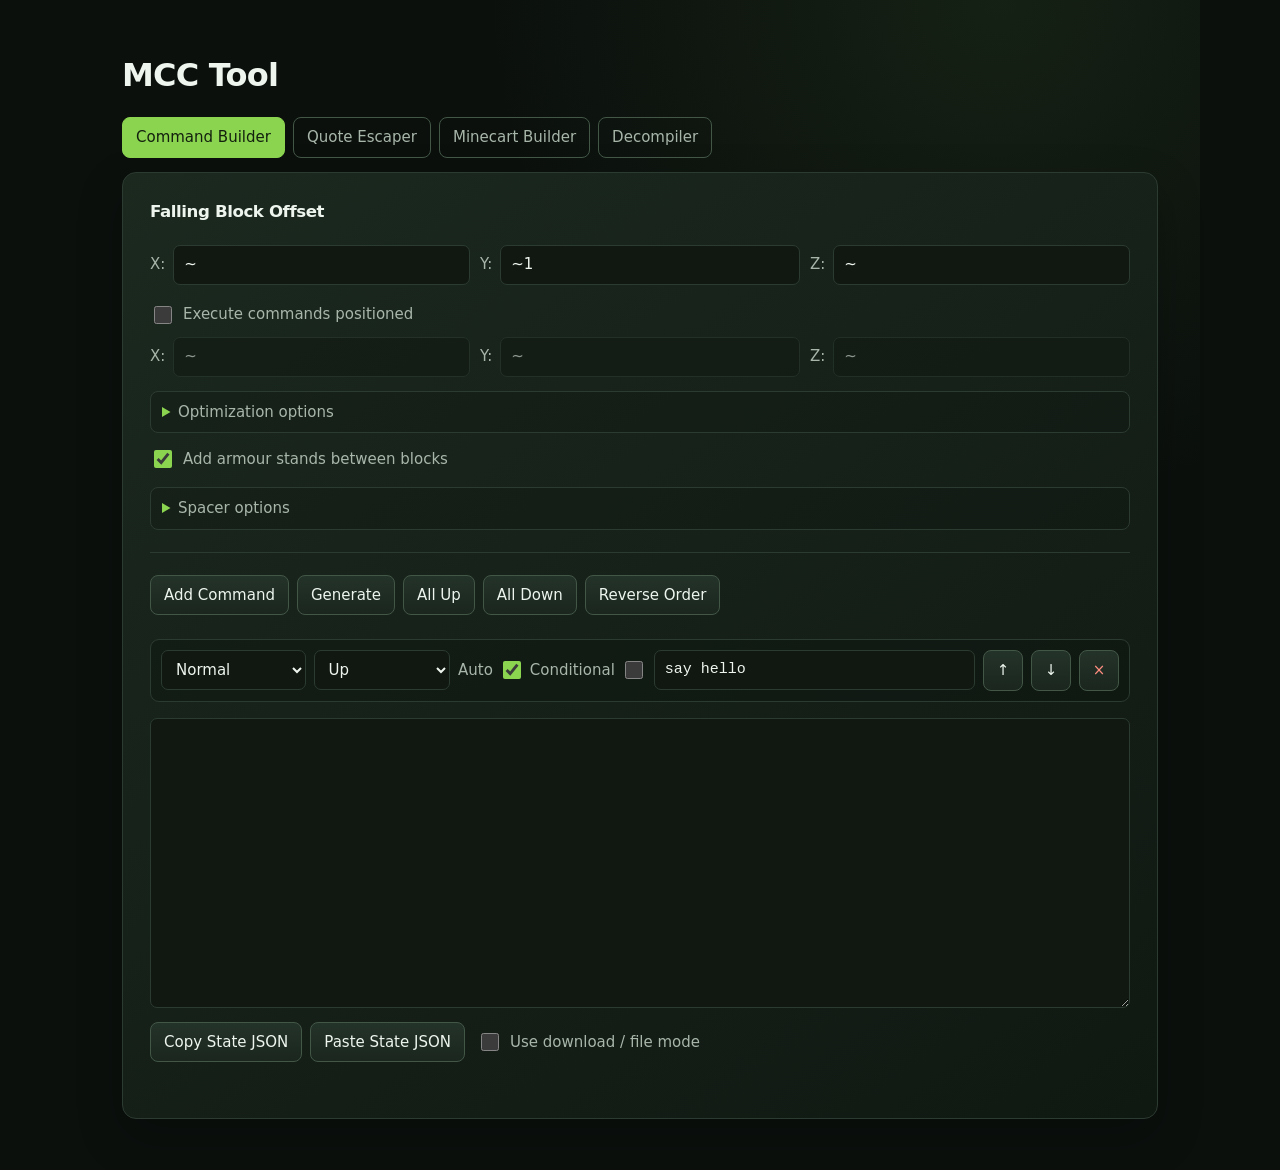
==== commit 744cbd4d: "Enhance optimization and spacer options in index.html Added optimization options and spacer settings" ====
--- a/MCCTool/index.html
+++ b/MCCTool/index.html
@@ -133,6 +133,50 @@
 .option-group > input { max-width: 420px; }
 .execute-coordinates { margin-top: 1px; }
 
+.optimization-menu,
+.spacer-menu {
+  border: 1px solid var(--line);
+  border-radius: 8px;
+  background: rgba(10, 17, 12, .22);
+}
+
+.optimization-menu summary,
+.spacer-menu summary {
+  padding: 9px 11px;
+  color: var(--muted);
+  cursor: pointer;
+}
+
+.optimization-menu summary::marker,
+.spacer-menu summary::marker { color: var(--accent); }
+
+.optimization-options {
+  display: grid;
+  gap: 9px;
+  padding: 0 11px 11px;
+}
+
+.spacer-menu {
+  margin-top: 2px;
+}
+
+.spacer-options {
+  display: grid;
+  gap: 9px;
+  padding: 0 11px 11px;
+}
+
+.spacer-custom-input {
+  width: min(100%, 420px);
+  margin-left: 26px;
+}
+
+.option-note {
+  margin-left: 26px;
+  color: var(--muted);
+  font-size: .9em;
+}
+
 .toolbar { margin-bottom: 24px; }
 
 .option-label {
@@ -251,6 +295,64 @@
           <label class="coordinate">Z: <input id="ez" value="~" aria-label="Execute Z position" disabled /></label>
         </div>
       </div>
+
+      <details class="optimization-menu">
+        <summary>Optimization options</summary>
+        <div class="optimization-options">
+          <label class="option-label">
+            <input id="plainByteValues" type="checkbox" />
+            1/0 instead of 1b/0b
+          </label>
+          <label class="option-label">
+            <input id="optimizeExecute" type="checkbox" />
+            Optimize execute
+          </label>
+          <label class="option-label">
+            <input id="bakePositioned" type="checkbox" />
+            EXPERIMENTAL: Bake positioned at
+          </label>
+        </div>
+      </details>
+
+      <label class="option-label">
+        <input id="armourStands" type="checkbox" checked onchange="updateOptimizationState()" />
+        Add armour stands between blocks
+      </label>
+
+      <details id="spacerOptions" class="spacer-menu">
+        <summary>Spacer options</summary>
+        <div class="spacer-options">
+          <label class="option-label">
+            <input id="armourStandSpacers" name="spacerType" type="radio" value="armor_stand" checked onchange="updateSpacerOptionsState()" />
+            Armour stand spacers
+          </label>
+          <label class="option-label">
+            <input id="pigSpacers" name="spacerType" type="radio" value="pig" onchange="updateSpacerOptionsState()" />
+            Pig spacers
+          </label>
+          <label class="option-label">
+            <input id="codSpacers" name="spacerType" type="radio" value="cod" onchange="updateSpacerOptionsState()" />
+            Cod spacers (NoAI recommended)
+          </label>
+          <label class="option-label">
+            <input id="catSpacers" name="spacerType" type="radio" value="cat" onchange="updateSpacerOptionsState()" />
+            Cat spacers
+          </label>
+          <label class="option-label">
+            <input id="customSpacer" name="spacerType" type="radio" value="custom" onchange="updateSpacerOptionsState()" />
+            Custom spacer ID
+          </label>
+          <input id="customSpacerId" class="spacer-custom-input" type="text" placeholder="minecraft:armor_stand" aria-label="Custom spacer ID" oninput="updateSpacerOptionsState()" hidden disabled />
+          <label class="option-label">
+            <input id="spacerNoAI" type="checkbox" onchange="updateSpacerOptionsState()" />
+            NoAI
+          </label>
+          <label class="option-label">
+            <input id="spacerInvisible" type="checkbox" checked />
+            Invisible
+          </label>
+        </div>
+      </details>
     </div>
 
     <hr />
@@ -262,11 +364,6 @@
       <button onclick="allDirection('down')">All Down</button>
       <button onclick="reverseCommands()">Reverse Order</button>
     </div>
-
-    <label class="option-label">
-      <input id="armourStands" type="checkbox" checked />
-      Add armour stands between blocks
-    </label>
 
     <div id="commands"></div>
 
@@ -953,6 +1050,24 @@
   });
 }
 
+function updateOptimizationState() {
+  updateSpacerOptionsState();
+}
+
+function updateSpacerOptionsState() {
+  const armourStands = document.getElementById("armourStands");
+  const spacerOptions = document.getElementById("spacerOptions");
+  const customSpacer = document.getElementById("customSpacer");
+  const customSpacerId = document.getElementById("customSpacerId");
+  const visible = armourStands.checked;
+  const customVisible = visible && customSpacer.checked;
+
+  spacerOptions.hidden = !visible;
+  if (!visible) spacerOptions.open = false;
+  customSpacerId.hidden = !customVisible;
+  customSpacerId.disabled = !customVisible;
+}
+
 function escapeNBT(s) {
   return s.replaceAll("\\", "\\\\").replaceAll('"', '\\"');
 }
@@ -993,7 +1108,19 @@
   return `${x} ${y} ${z}`;
 }
 
-function makeBlock(c, executeAtEnabled, index) {
+function bakePositionedCoordinates(command, stackOffset) {
+  const number = "[+-]?(?:\\d+(?:\\.\\d*)?|\\.\\d+)";
+  const coordinates = new RegExp(`~(${number})?(\\s+)~(${number})?(\\s+)~(${number})?`, "g");
+  let changed = false;
+  const baked = command.replace(coordinates, (match, x, firstSpace, y, secondSpace, z) => {
+    changed = true;
+    const middle = relativeCoordinate(y === undefined ? "~" : `~${y}`, stackOffset);
+    return `~${x || ""}${firstSpace}${middle}${secondSpace}~${z || ""}`;
+  });
+  return { command: baked, changed };
+}
+
+function makeBlock(c, executeAtEnabled, index, optimizations) {
   const name = c.type === "custom"
     ? c.customBlockState.trim() || "command_block"
     : c.type === "redstone"
@@ -1008,9 +1135,18 @@
     return { id: "falling_block", BlockState: { Name: name } };
   }
 
-  const command = executeAtEnabled
-    ? `execute positioned ${executePositionForBlock(index)} run ${c.command}`
-    : c.command;
+  let command = c.command;
+  if (executeAtEnabled) {
+    const baked = optimizations.bakePositioned
+      ? bakePositionedCoordinates(command, -index)
+      : { command, changed: false };
+
+    if (baked.changed) {
+      command = baked.command;
+    } else if (!optimizations.optimizeExecute || command.includes("~")) {
+      command = `execute positioned ${executePositionForBlock(index)} run ${command}`;
+    }
+  }
 
   return {
     id: "falling_block",
@@ -1040,31 +1176,64 @@
   return obj;
 }
 
-function stackBlocks(blocks, useArmourStands) {
+function stackBlocks(blocks, spacerMode, optimizations) {
   let result = null;
   for (let i = blocks.length - 1; i >= 0; i--) {
     const block = blocks[i];
     if (result) {
-      block.Passengers = useArmourStands
-        ? [{ id: "armor_stand", Health: 0, Invisible: 1, Passengers: [result] }]
-        : [result];
+      if (spacerMode !== "none") {
+        const spacerId = spacerMode === "custom"
+          ? optimizations.customSpacerId.trim() || "armor_stand"
+          : spacerMode;
+        const spacer = { id: spacerId, Health: 0 };
+        if (optimizations.spacerNoAI) spacer.NoAI = nbtByte(1);
+        if (optimizations.spacerInvisible) spacer.Invisible = nbtByte(1);
+        spacer.Passengers = [result];
+        block.Passengers = [spacer];
+      } else {
+        block.Passengers = [result];
+      }
     }
     result = block;
   }
   return result;
 }
 
+function builderOptimizations() {
+  const selectedSpacer = document.querySelector('input[name="spacerType"]:checked');
+  return {
+    spacerType: selectedSpacer ? selectedSpacer.value : "armor_stand",
+    customSpacerId: document.getElementById("customSpacerId").value,
+    spacerNoAI: document.getElementById("spacerNoAI").checked,
+    spacerInvisible: document.getElementById("spacerInvisible").checked,
+    plainByteValues: document.getElementById("plainByteValues").checked,
+    optimizeExecute: document.getElementById("optimizeExecute").checked,
+    bakePositioned: document.getElementById("bakePositioned").checked,
+  };
+}
+
+function optimizeByteValues(output) {
+  return output.replace(/([01])b\b/g, "$1");
+}
+
 function generate() {
+  const optimizations = builderOptimizations();
   const useArmourStands = document.getElementById("armourStands").checked;
+  const spacerMode = !useArmourStands
+    ? "none"
+    : optimizations.spacerType;
   const executeAtEnabled = document.getElementById("executeAtEnabled").checked;
   const stack = stackBlocks(
-    commands.map((command, index) => makeBlock(command, executeAtEnabled, index)),
-    useArmourStands,
+    commands.map((command, index) => makeBlock(command, executeAtEnabled, index, optimizations)),
+    spacerMode,
+    optimizations,
   );
   const x = document.getElementById("ox").value;
   const y = document.getElementById("oy").value;
   const z = document.getElementById("oz").value;
-  document.getElementById("out").value = `summon minecraft:falling_block ${x} ${y} ${z} ` + nbt(stack);
+  let output = `summon minecraft:falling_block ${x} ${y} ${z} ` + nbt(stack);
+  if (optimizations.plainByteValues) output = optimizeByteValues(output);
+  document.getElementById("out").value = output;
 }
 
 function getBuilderState() {
@@ -1082,6 +1251,7 @@
       z: document.getElementById("ez").value,
     },
     armourStands: document.getElementById("armourStands").checked,
+    optimizations: builderOptimizations(),
     commands: commands.map((command) => ({ ...command })),
   };
 }
@@ -1164,9 +1334,33 @@
     document.getElementById("ex").value = typeof executeAt.x === "string" ? executeAt.x : "~";
     document.getElementById("ey").value = typeof executeAt.y === "string" ? executeAt.y : "~";
     document.getElementById("ez").value = typeof executeAt.z === "string" ? executeAt.z : "~";
-    document.getElementById("armourStands").checked = state.armourStands !== false;
+    const optimizations = state.optimizations && typeof state.optimizations === "object"
+      ? state.optimizations
+      : {};
+    document.getElementById("armourStands").checked = typeof state.armourStands === "boolean"
+      ? state.armourStands
+      : optimizations.armourStands !== false;
+    const spacerType = ["armor_stand", "pig", "cod", "cat", "custom"].includes(optimizations.spacerType)
+      ? optimizations.spacerType
+      : optimizations.pigSpacers
+        ? "pig"
+        : "armor_stand";
+    document.querySelectorAll('input[name="spacerType"]').forEach((input) => {
+      input.checked = input.value === spacerType;
+    });
+    document.getElementById("customSpacerId").value = typeof optimizations.customSpacerId === "string"
+      ? optimizations.customSpacerId
+      : "";
+    document.getElementById("spacerNoAI").checked = Boolean(optimizations.spacerNoAI);
+    document.getElementById("spacerInvisible").checked = Object.prototype.hasOwnProperty.call(optimizations, "spacerInvisible")
+      ? Boolean(optimizations.spacerInvisible)
+      : !Boolean(optimizations.nonInvisibleArmourStands);
+    document.getElementById("plainByteValues").checked = Boolean(optimizations.plainByteValues);
+    document.getElementById("optimizeExecute").checked = Boolean(optimizations.optimizeExecute);
+    document.getElementById("bakePositioned").checked = Boolean(optimizations.bakePositioned);
     commands = importedCommands;
     updateOptionState();
+    updateOptimizationState();
     render();
     document.getElementById("out").value = "";
     setStateStatus("State imported.");
@@ -1218,11 +1412,14 @@
   reverseCommands,
   tab,
   updateOptionState,
+  updateOptimizationState,
+  updateSpacerOptionsState,
   updateMinecartStateMode,
   updateStateMode,
 });
 
 updateOptionState();
+updateOptimizationState();
 updateStateMode();
 updateMinecartStateMode();
 add();
